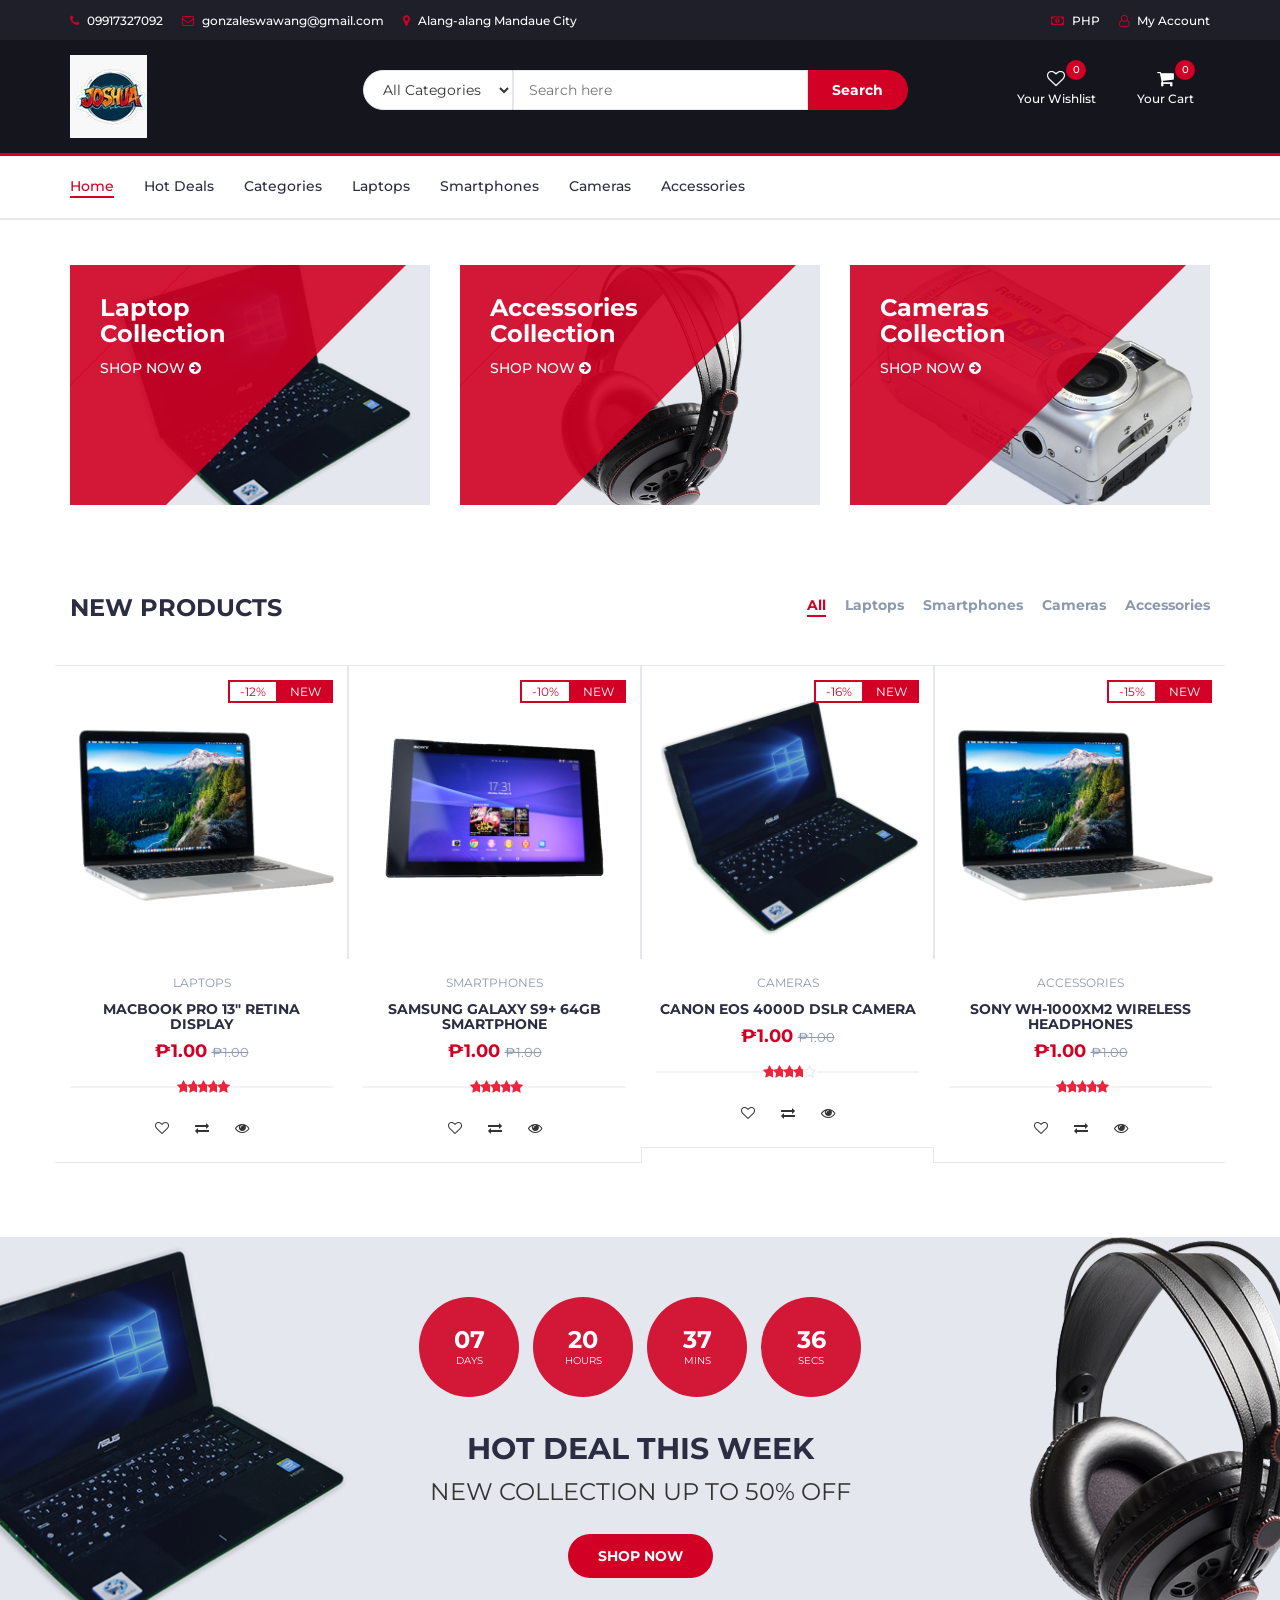
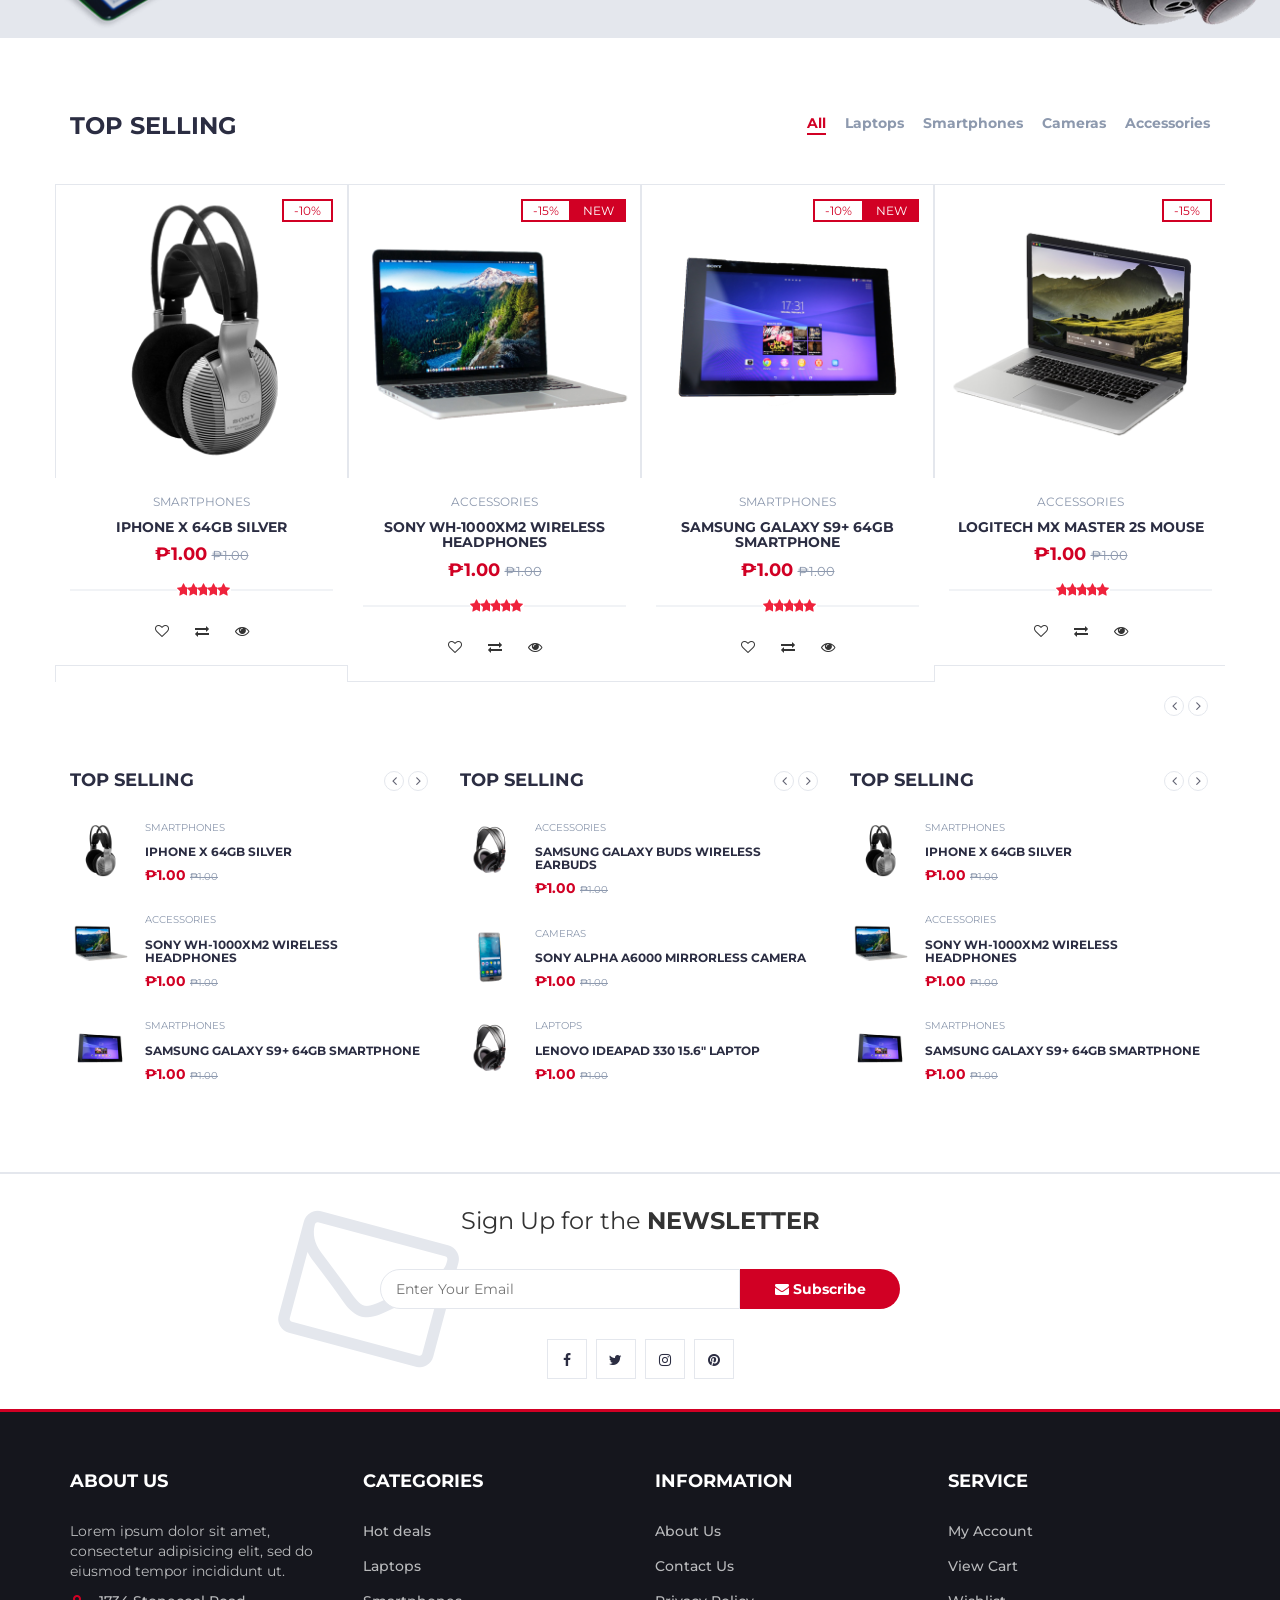
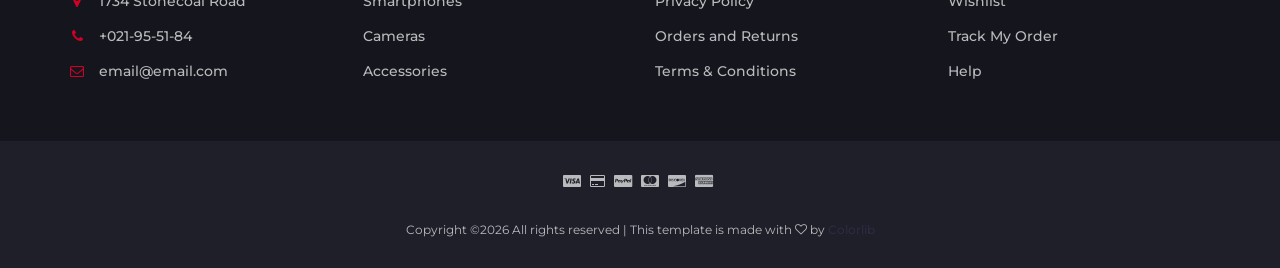
==== index.html @ 760bccdb "Add files via upload" ====
<!DOCTYPE html>
<html lang="en">
	<head>
		<meta charset="utf-8">
		<meta http-equiv="X-UA-Compatible" content="IE=edge">
		<meta name="viewport" content="width=device-width, initial-scale=1">
		 <!-- The above 3 meta tags *must* come first in the head; any other head content must come *after* these tags -->

		<title>Joshua Makaluya</title>

		<!-- Google font -->
		<link href="https://fonts.googleapis.com/css?family=Montserrat:400,500,700" rel="stylesheet">

		<!-- Bootstrap -->
		<link type="text/css" rel="stylesheet" href="css/bootstrap.min.css"/>

		<!-- Slick -->
		<link type="text/css" rel="stylesheet" href="css/slick.css"/>
		<link type="text/css" rel="stylesheet" href="css/slick-theme.css"/>

		<!-- nouislider -->
		<link type="text/css" rel="stylesheet" href="css/nouislider.min.css"/>

		<!-- Font Awesome Icon -->
		<link rel="stylesheet" href="css/font-awesome.min.css">

		<!-- Custom stlylesheet -->
		<link type="text/css" rel="stylesheet" href="css/style.css"/>

    </head>
	<body data-page="index">
		<!-- HEADER -->
		<header>
			<!-- TOP HEADER -->
			<div id="top-header">
				<div class="container">
					<ul class="header-links pull-left">
						<li><a href="tel:+021955184"><i class="fa fa-phone"></i> 09917327092</a></li>
						<li><a href="mailto:email@email.com"><i class="fa fa-envelope-o"></i> gonzaleswawang@gmail.com</a></li>
						<li><a href="blank.html?page=contact"><i class="fa fa-map-marker"></i> Alang-alang Mandaue City</a></li>
					</ul>
					<ul class="header-links pull-right">
						<li><a href="#"><i class="fa fa-money"></i> PHP</a></li>
						<li><a href="blank.html?page=account"><i class="fa fa-user-o"></i> My Account</a></li>
					</ul>
				</div>
			</div>
			<!-- /TOP HEADER -->

			<!-- MAIN HEADER -->
			<div id="header">
				<!-- container -->
				<div class="container">
					<!-- row -->
					<div class="row">
						<!-- LOGO -->
						<div class="col-md-3">
							<div class="header-logo">
								<a href="index.html" class="logo">
									<img src="./img/joshua.jpg" alt="">
								</a>
							</div>
						</div>
						<!-- /LOGO -->

						<!-- SEARCH BAR -->
						<div class="col-md-6">
							<div class="header-search">
								<form>
									<select class="input-select">
										<option value="0">All Categories</option>
										<option value="Laptops">Laptops</option>
										<option value="Smartphones">Smartphones</option>
										<option value="Cameras">Cameras</option>
										<option value="Accessories">Accessories</option>
									</select>
									<input class="input" placeholder="Search here">
									<button class="search-btn">Search</button>
								</form>
							</div>
						</div>
						<!-- /SEARCH BAR -->

						<!-- ACCOUNT -->
						<div class="col-md-3 clearfix">
							<div class="header-ctn">
								<!-- Wishlist -->
								<div>
									<a href="store.html?wishlist=1">
										<i class="fa fa-heart-o"></i>
										<span>Your Wishlist</span>
										<div class="qty" id="wishlist-qty">0</div>
									</a>
								</div>
								<!-- /Wishlist -->

								<!-- Cart -->
								<div class="dropdown">
									<a class="dropdown-toggle" data-toggle="dropdown" aria-expanded="true">
										<i class="fa fa-shopping-cart"></i>
										<span>Your Cart</span>
										<div class="qty" id="cart-qty">0</div>
									</a>
									<div class="cart-dropdown">
										<div class="cart-list" id="cart-dropdown-list"></div>
										<div class="cart-summary">
											<small id="cart-summary-count">0 Item(s) selected</small>
											<h5 id="cart-subtotal">SUBTOTAL: $0.00</h5>
										</div>
										<div class="cart-btns">
											<a href="checkout.html">View Cart</a>
											<a href="checkout.html">Checkout  <i class="fa fa-arrow-circle-right"></i></a>
										</div>
									</div>
								</div>
								<!-- /Cart -->

								<!-- Menu Toogle -->
								<div class="menu-toggle">
									<a href="#">
										<i class="fa fa-bars"></i>
										<span>Menu</span>
									</a>
								</div>
								<!-- /Menu Toogle -->
							</div>
						</div>
						<!-- /ACCOUNT -->
					</div>
					<!-- row -->
				</div>
				<!-- container -->
			</div>
			<!-- /MAIN HEADER -->
		</header>
		<!-- /HEADER -->

		<!-- NAVIGATION -->
		<nav id="navigation">
			<!-- container -->
			<div class="container">
				<!-- responsive-nav -->
				<div id="responsive-nav">
					<!-- NAV -->
					<ul class="main-nav nav navbar-nav">
						<li class="active"><a href="index.html">Home</a></li>
						<li><a href="store.html?filter=hot">Hot Deals</a></li>
						<li><a href="store.html">Categories</a></li>
						<li><a href="store.html?category=Laptops">Laptops</a></li>
						<li><a href="store.html?category=Smartphones">Smartphones</a></li>
						<li><a href="store.html?category=Cameras">Cameras</a></li>
						<li><a href="store.html?category=Accessories">Accessories</a></li>
					</ul>
					<!-- /NAV -->
				</div>
				<!-- /responsive-nav -->
			</div>
			<!-- /container -->
		</nav>
		<!-- /NAVIGATION -->

		<!-- SECTION -->
		<div class="section">
			<!-- container -->
			<div class="container">
				<!-- row -->
				<div class="row">
					<!-- shop -->
					<div class="col-md-4 col-xs-6">
						<div class="shop">
							<div class="shop-img">
								<img src="./img/shop01.png" alt="">
							</div>
							<div class="shop-body">
								<h3>Laptop<br>Collection</h3>
								<a href="store.html?category=Laptops" class="cta-btn">Shop now <i class="fa fa-arrow-circle-right"></i></a>
							</div>
						</div>
					</div>
					<!-- /shop -->

					<!-- shop -->
					<div class="col-md-4 col-xs-6">
						<div class="shop">
							<div class="shop-img">
								<img src="./img/shop03.png" alt="">
							</div>
							<div class="shop-body">
								<h3>Accessories<br>Collection</h3>
								<a href="store.html?category=Accessories" class="cta-btn">Shop now <i class="fa fa-arrow-circle-right"></i></a>
							</div>
						</div>
					</div>
					<!-- /shop -->

					<!-- shop -->
					<div class="col-md-4 col-xs-6">
						<div class="shop">
							<div class="shop-img">
								<img src="./img/shop02.png" alt="">
							</div>
							<div class="shop-body">
								<h3>Cameras<br>Collection</h3>
								<a href="store.html?category=Cameras" class="cta-btn">Shop now <i class="fa fa-arrow-circle-right"></i></a>
							</div>
						</div>
					</div>
					<!-- /shop -->
				</div>
				<!-- /row -->
			</div>
			<!-- /container -->
		</div>
		<!-- /SECTION -->

		<!-- SECTION -->
		<div class="section">
			<!-- container -->
			<div class="container">
				<!-- row -->
				<div class="row">

					<!-- section title -->
					<div class="col-md-12">
						<div class="section-title">
							<h3 class="title">New Products</h3>
							<div class="section-nav">
								<ul class="section-tab-nav tab-nav home-tabs" data-type="new" data-carousel="#new-products-slick" data-nav="#slick-nav-1">
									<li class="active"><a href="#" data-cat="">All</a></li>
									<li><a href="#" data-cat="Laptops">Laptops</a></li>
									<li><a href="#" data-cat="Smartphones">Smartphones</a></li>
									<li><a href="#" data-cat="Cameras">Cameras</a></li>
									<li><a href="#" data-cat="Accessories">Accessories</a></li>
								</ul>
							</div>
						</div>
					</div>
					<!-- /section title -->

					<!-- Products tab & slick -->
					<div class="col-md-12">
						<div class="row">
							<div class="products-tabs">
								<!-- tab -->
								<div id="tab1" class="tab-pane active">
									<div id="new-products-slick"></div>
									<div id="slick-nav-1" class="products-slick-nav"></div>
								</div>
								<!-- /tab -->
							</div>
						</div>
					</div>
					<!-- Products tab & slick -->
				</div>
				<!-- /row -->
			</div>
			<!-- /container -->
		</div>
		<!-- /SECTION -->

		<!-- HOT DEAL SECTION -->
		<div id="hot-deal" class="section">
			<!-- container -->
			<div class="container">
				<!-- row -->
				<div class="row">
					<div class="col-md-12">
						<div class="hot-deal">
							<ul class="hot-deal-countdown" id="hot-deal-countdown">
								<li>
									<div>
										<h3 data-cd="days">00</h3>
										<span>Days</span>
									</div>
								</li>
								<li>
									<div>
										<h3 data-cd="hours">00</h3>
										<span>Hours</span>
									</div>
								</li>
								<li>
									<div>
										<h3 data-cd="mins">00</h3>
										<span>Mins</span>
									</div>
								</li>
								<li>
									<div>
										<h3 data-cd="secs">00</h3>
										<span>Secs</span>
									</div>
								</li>
							</ul>
							<h2 class="text-uppercase">hot deal this week</h2>
							<p>New Collection Up to 50% OFF</p>
							<a class="primary-btn cta-btn" href="store.html?filter=hot">Shop now</a>
						</div>
					</div>
				</div>
				<!-- /row -->
			</div>
			<!-- /container -->
		</div>
		<!-- /HOT DEAL SECTION -->

		<!-- SECTION -->
		<div class="section">
			<!-- container -->
			<div class="container">
				<!-- row -->
				<div class="row">

					<!-- section title -->
					<div class="col-md-12">
						<div class="section-title">
							<h3 class="title">Top selling</h3>
							<div class="section-nav">
								<ul class="section-tab-nav tab-nav home-tabs" data-type="top" data-carousel="#top-selling-slick" data-nav="#slick-nav-2">
									<li class="active"><a href="#" data-cat="">All</a></li>
									<li><a href="#" data-cat="Laptops">Laptops</a></li>
									<li><a href="#" data-cat="Smartphones">Smartphones</a></li>
									<li><a href="#" data-cat="Cameras">Cameras</a></li>
									<li><a href="#" data-cat="Accessories">Accessories</a></li>
								</ul>
							</div>
						</div>
					</div>
					<!-- /section title -->

					<!-- Products tab & slick -->
					<div class="col-md-12">
						<div class="row">
							<div class="products-tabs">
								<!-- tab -->
								<div id="tab2" class="tab-pane fade in active">
									<div id="top-selling-slick"></div>
									<div id="slick-nav-2" class="products-slick-nav"></div>
								</div>
								<!-- /tab -->
							</div>
						</div>
					</div>
					<!-- /Products tab & slick -->
				</div>
				<!-- /row -->
			</div>
			<!-- /container -->
		</div>
		<!-- /SECTION -->

		<!-- SECTION -->
		<div class="section">
			<!-- container -->
			<div class="container">
				<!-- row -->
				<div class="row">
					<div class="col-md-4 col-xs-6">
						<div class="section-title">
							<h4 class="title">Top selling</h4>
							<div class="section-nav">
								<div id="slick-nav-3" class="products-slick-nav"></div>
							</div>
						</div>

						<div class="products-widget-slick" data-nav="#slick-nav-3"></div>
					</div>

					<div class="col-md-4 col-xs-6">
						<div class="section-title">
							<h4 class="title">Top selling</h4>
							<div class="section-nav">
								<div id="slick-nav-4" class="products-slick-nav"></div>
							</div>
						</div>

						<div class="products-widget-slick" data-nav="#slick-nav-4"></div>
					</div>

					<div class="clearfix visible-sm visible-xs"></div>

					<div class="col-md-4 col-xs-6">
						<div class="section-title">
							<h4 class="title">Top selling</h4>
							<div class="section-nav">
								<div id="slick-nav-5" class="products-slick-nav"></div>
							</div>
						</div>

						<div class="products-widget-slick" data-nav="#slick-nav-5"></div>
					</div>

				</div>
				<!-- /row -->
			</div>
			<!-- /container -->
		</div>
		<!-- /SECTION -->

		<!-- NEWSLETTER -->
		<div id="newsletter" class="section">
			<!-- container -->
			<div class="container">
				<!-- row -->
				<div class="row">
					<div class="col-md-12">
						<div class="newsletter">
							<p>Sign Up for the <strong>NEWSLETTER</strong></p>
							<form>
								<input class="input" type="email" placeholder="Enter Your Email">
								<button class="newsletter-btn"><i class="fa fa-envelope"></i> Subscribe</button>
							</form>
							<ul class="newsletter-follow">
								<li>
									<a href="https://facebook.com" target="_blank"><i class="fa fa-facebook"></i></a>
								</li>
								<li>
									<a href="https://twitter.com" target="_blank"><i class="fa fa-twitter"></i></a>
								</li>
								<li>
									<a href="https://instagram.com" target="_blank"><i class="fa fa-instagram"></i></a>
								</li>
								<li>
									<a href="https://pinterest.com" target="_blank"><i class="fa fa-pinterest"></i></a>
								</li>
							</ul>
						</div>
					</div>
				</div>
				<!-- /row -->
			</div>
			<!-- /container -->
		</div>
		<!-- /NEWSLETTER -->

		<!-- FOOTER -->
		<footer id="footer">
			<!-- top footer -->
			<div class="section">
				<!-- container -->
				<div class="container">
					<!-- row -->
					<div class="row">
						<div class="col-md-3 col-xs-6">
							<div class="footer">
								<h3 class="footer-title">About Us</h3>
								<p>Lorem ipsum dolor sit amet, consectetur adipisicing elit, sed do eiusmod tempor incididunt ut.</p>
								<ul class="footer-links">
									<li><a href="blank.html?page=contact"><i class="fa fa-map-marker"></i>1734 Stonecoal Road</a></li>
									<li><a href="tel:+021955184"><i class="fa fa-phone"></i>+021-95-51-84</a></li>
									<li><a href="mailto:email@email.com"><i class="fa fa-envelope-o"></i>email@email.com</a></li>
								</ul>
							</div>
						</div>

						<div class="col-md-3 col-xs-6">
							<div class="footer">
								<h3 class="footer-title">Categories</h3>
								<ul class="footer-links">
									<li><a href="store.html?filter=hot">Hot deals</a></li>
									<li><a href="store.html?category=Laptops">Laptops</a></li>
									<li><a href="store.html?category=Smartphones">Smartphones</a></li>
									<li><a href="store.html?category=Cameras">Cameras</a></li>
									<li><a href="store.html?category=Accessories">Accessories</a></li>
								</ul>
							</div>
						</div>

						<div class="clearfix visible-xs"></div>

						<div class="col-md-3 col-xs-6">
							<div class="footer">
								<h3 class="footer-title">Information</h3>
								<ul class="footer-links">
									<li><a href="blank.html?page=about">About Us</a></li>
									<li><a href="blank.html?page=contact">Contact Us</a></li>
									<li><a href="blank.html?page=privacy">Privacy Policy</a></li>
									<li><a href="blank.html?page=returns">Orders and Returns</a></li>
									<li><a href="blank.html?page=terms">Terms & Conditions</a></li>
								</ul>
							</div>
						</div>

						<div class="col-md-3 col-xs-6">
							<div class="footer">
								<h3 class="footer-title">Service</h3>
								<ul class="footer-links">
									<li><a href="blank.html?page=account">My Account</a></li>
									<li><a href="checkout.html">View Cart</a></li>
									<li><a href="store.html?wishlist=1">Wishlist</a></li>
									<li><a href="checkout.html?track=1">Track My Order</a></li>
									<li><a href="blank.html?page=help">Help</a></li>
								</ul>
							</div>
						</div>
					</div>
					<!-- /row -->
				</div>
				<!-- /container -->
			</div>
			<!-- /top footer -->

			<!-- bottom footer -->
			<div id="bottom-footer" class="section">
				<div class="container">
					<!-- row -->
					<div class="row">
						<div class="col-md-12 text-center">
							<ul class="footer-payments">
								<li><i class="fa fa-cc-visa"></i></li>
								<li><i class="fa fa-credit-card"></i></li>
								<li><i class="fa fa-cc-paypal"></i></li>
								<li><i class="fa fa-cc-mastercard"></i></li>
								<li><i class="fa fa-cc-discover"></i></li>
								<li><i class="fa fa-cc-amex"></i></li>
							</ul>
							<span class="copyright">
								<!-- Link back to Colorlib can't be removed. Template is licensed under CC BY 3.0. -->
								Copyright &copy;<script>document.write(new Date().getFullYear());</script> All rights reserved | This template is made with <i class="fa fa-heart-o" aria-hidden="true"></i> by <a href="https://colorlib.com" target="_blank">Colorlib</a>
							<!-- Link back to Colorlib can't be removed. Template is licensed under CC BY 3.0. -->
							</span>
						</div>
					</div>
						<!-- /row -->
				</div>
				<!-- /container -->
			</div>
			<!-- /bottom footer -->
		</footer>
		<!-- /FOOTER -->

		<!-- jQuery Plugins -->
		<script src="js/jquery.min.js"></script>
		<script src="js/bootstrap.min.js"></script>
		<script src="js/slick.min.js"></script>
		<script src="js/nouislider.min.js"></script>
		<script src="js/jquery.zoom.min.js"></script>
		<script src="js/products.js"></script>
		<script src="js/main.js"></script>
		<script src="js/app.js"></script>

	</body>
</html>
---- css/nouislider.min.css ----
/*! nouislider - 10.0.0 - 2017-05-28 14:52:48 */.noUi-target,.noUi-target *{-webkit-touch-callout:none;-webkit-tap-highlight-color:transparent;-webkit-user-select:none;-ms-touch-action:none;touch-action:none;-ms-user-select:none;-moz-user-select:none;user-select:none;-moz-box-sizing:border-box;box-sizing:border-box}.noUi-target{position:relative;direction:ltr}.noUi-base{width:100%;height:100%;position:relative;z-index:1}.noUi-connect{position:absolute;right:0;top:0;left:0;bottom:0}.noUi-origin{position:absolute;height:0;width:0}.noUi-handle{position:relative;z-index:1}.noUi-state-tap .noUi-connect,.noUi-state-tap .noUi-origin{-webkit-transition:top .3s,right .3s,bottom .3s,left .3s;transition:top .3s,right .3s,bottom .3s,left .3s}.noUi-state-drag *{cursor:inherit!important}.noUi-base,.noUi-handle{-webkit-transform:translate3d(0,0,0);transform:translate3d(0,0,0)}.noUi-horizontal{height:18px}.noUi-horizontal .noUi-handle{width:34px;height:28px;left:-17px;top:-6px}.noUi-vertical{width:18px}.noUi-vertical .noUi-handle{width:28px;height:34px;left:-6px;top:-17px}.noUi-target{background:#FAFAFA;border-radius:4px;border:1px solid #D3D3D3;box-shadow:inset 0 1px 1px #F0F0F0,0 3px 6px -5px #BBB}.noUi-connect{background:#3FB8AF;border-radius:4px;box-shadow:inset 0 0 3px rgba(51,51,51,.45);-webkit-transition:background 450ms;transition:background 450ms}.noUi-draggable{cursor:ew-resize}.noUi-vertical .noUi-draggable{cursor:ns-resize}.noUi-handle{border:1px solid #D9D9D9;border-radius:3px;background:#FFF;cursor:default;box-shadow:inset 0 0 1px #FFF,inset 0 1px 7px #EBEBEB,0 3px 6px -3px #BBB}.noUi-active{box-shadow:inset 0 0 1px #FFF,inset 0 1px 7px #DDD,0 3px 6px -3px #BBB}.noUi-handle:after,.noUi-handle:before{content:"";display:block;position:absolute;height:14px;width:1px;background:#E8E7E6;left:14px;top:6px}.noUi-handle:after{left:17px}.noUi-vertical .noUi-handle:after,.noUi-vertical .noUi-handle:before{width:14px;height:1px;left:6px;top:14px}.noUi-vertical .noUi-handle:after{top:17px}[disabled] .noUi-connect{background:#B8B8B8}[disabled] .noUi-handle,[disabled].noUi-handle,[disabled].noUi-target{cursor:not-allowed}.noUi-pips,.noUi-pips *{-moz-box-sizing:border-box;box-sizing:border-box}.noUi-pips{position:absolute;color:#999}.noUi-value{position:absolute;white-space:nowrap;text-align:center}.noUi-value-sub{color:#ccc;font-size:10px}.noUi-marker{position:absolute;background:#CCC}.noUi-marker-large,.noUi-marker-sub{background:#AAA}.noUi-pips-horizontal{padding:10px 0;height:80px;top:100%;left:0;width:100%}.noUi-value-horizontal{-webkit-transform:translate3d(-50%,50%,0);transform:translate3d(-50%,50%,0)}.noUi-marker-horizontal.noUi-marker{margin-left:-1px;width:2px;height:5px}.noUi-marker-horizontal.noUi-marker-sub{height:10px}.noUi-marker-horizontal.noUi-marker-large{height:15px}.noUi-pips-vertical{padding:0 10px;height:100%;top:0;left:100%}.noUi-value-vertical{-webkit-transform:translate3d(0,50%,0);transform:translate3d(0,50%,0);padding-left:25px}.noUi-marker-vertical.noUi-marker{width:5px;height:2px;margin-top:-1px}.noUi-marker-vertical.noUi-marker-sub{width:10px}.noUi-marker-vertical.noUi-marker-large{width:15px}.noUi-tooltip{display:block;position:absolute;border:1px solid #D9D9D9;border-radius:3px;background:#fff;color:#000;padding:5px;text-align:center;white-space:nowrap}.noUi-horizontal .noUi-tooltip{-webkit-transform:translate(-50%,0);transform:translate(-50%,0);left:50%;bottom:120%}.noUi-vertical .noUi-tooltip{-webkit-transform:translate(0,-50%);transform:translate(0,-50%);top:50%;right:120%}
---- css/style.css ----
/*
Template Name: Electro - HTML Ecommerce Template
Author: yaminncco

Colors:
	Body 		: #333
	Headers 	: #2B2D42
	Primary 	: #D10024
	Dark 		: #15161D ##1E1F29
	Grey 		: #E4E7ED #FBFBFC #8D99AE #B9BABC

Fonts: Montserrat

Table OF Contents
------------------------------------
1 > GENERAL
------ Typography
------ Buttons
------ Inputs
------ Sections
------ Breadcrumb
2 > HEADER
------ Top header
------ Logo
------ Search
------ Cart
3 > NAVIGATION
------ Main nav
------ Responsive Nav
4 > CATEGORY SHOP
5 > HOT DEAL
6 > PRODUCT
------ Product
------ Widget product
------ Product slick
7 > STORE PAGE
------ Aside
------ Store
8 > PRODUCT DETAILS PAGE
------ Product view
------ Product details
------ Product tab
9 > CHECKOUT PAGE
10 > NEWSLETTER
11 > FOOTER
11 > SLICK STYLE
12 > RESPONSIVE
------------------------------------*/

/*=========================================================
	01 -> GENERAL
===========================================================*/

/*----------------------------*\
	Typography
\*----------------------------*/

body {
  font-family: 'Montserrat', sans-serif;
  font-weight: 400;
  color: #333;
}

h1, h2, h3, h4, h5, h6 {
  color: #2B2D42;
  font-weight: 700;
  margin: 0 0 10px;
}

a {
  color: #2B2D42;
  font-weight: 500;
  -webkit-transition: 0.2s color;
  transition: 0.2s color;
}

a:hover, a:focus {
  color: #D10024;
  text-decoration: none;
  outline: none;
}

ul, ol {
  margin: 0;
  padding: 0;
  list-style: none
}

/*----------------------------*\
	Buttons
\*----------------------------*/

.primary-btn {
  display: inline-block;
  padding: 12px 30px;
  background-color: #D10024;
  border: none;
  border-radius: 40px;
  color: #FFF;
  text-transform: uppercase;
  font-weight: 700;
  text-align: center;
  -webkit-transition: 0.2s all;
  transition: 0.2s all;
}

.primary-btn:hover, .primary-btn:focus {
  opacity: 0.9;
  color: #FFF;
}

/*----------------------------*\
	Inputs
\*----------------------------*/

/*-- Text input --*/

.input {
  height: 40px;
  padding: 0px 15px;
  border: 1px solid #E4E7ED;
  background-color: #FFF;
  width: 100%;
}

textarea.input {
  padding: 15px;
  min-height: 90px;
}

/*-- Number input --*/

.input-number {
  position: relative;
}

.input-number input[type="number"]::-webkit-inner-spin-button, .input-number input[type="number"]::-webkit-outer-spin-button {
  -webkit-appearance: none;
  margin: 0;
}

.input-number input[type="number"] {
  -moz-appearance: textfield;
  height: 40px;
  width: 100%;
  border: 1px solid #E4E7ED;
  background-color: #FFF;
  padding: 0px 35px 0px 15px;
}

.input-number .qty-up, .input-number .qty-down {
  position: absolute;
  display: block;
  width: 20px;
  height: 20px;
  border: 1px solid #E4E7ED;
  background-color: #FFF;
  text-align: center;
  font-weight: 700;
  cursor: pointer;
  -webkit-user-select: none;
  -moz-user-select: none;
  -ms-user-select: none;
  user-select: none;
}

.input-number .qty-up {
  right: 0;
  top: 0;
  border-bottom: 0px;
}

.input-number .qty-down {
  right: 0;
  bottom: 0;
}

.input-number .qty-up:hover, .input-number .qty-down:hover {
  background-color: #E4E7ED;
  color: #D10024;
}

/*-- Select input --*/

.input-select {
  padding: 0px 15px;
  background: #FFF;
  border: 1px solid #E4E7ED;
  height: 40px;
}

/*-- checkbox & radio input --*/

.input-radio, .input-checkbox {
  position: relative;
  display: block;
}

.input-radio input[type="radio"]:not(:checked), .input-radio input[type="radio"]:checked, .input-checkbox input[type="checkbox"]:not(:checked), .input-checkbox input[type="checkbox"]:checked {
  position: absolute;
  margin-left: -9999px;
  visibility: hidden;
}

.input-radio label, .input-checkbox label {
  font-weight: 500;
  min-height: 20px;
  padding-left: 20px;
  margin-bottom: 5px;
  cursor: pointer;
}

.input-radio input[type="radio"]+label span, .input-checkbox input[type="checkbox"]+label span {
  position: absolute;
  left: 0px;
  top: 4px;
  width: 14px;
  height: 14px;
  border: 2px solid #E4E7ED;
  background: #FFF;
}

.input-radio input[type="radio"]+label span {
  border-radius: 50%;
}

.input-radio input[type="radio"]+label span:after {
  content: "";
  position: absolute;
  left: 50%;
  top: 50%;
  -webkit-transform: translate(-50%, -50%) scale(0);
  -ms-transform: translate(-50%, -50%) scale(0);
  transform: translate(-50%, -50%) scale(0);
  background-color: #FFF;
  width: 4px;
  height: 4px;
  border-radius: 50%;
  opacity: 0;
  -webkit-transition: all 0.2s;
  transition: all 0.2s;
}

.input-checkbox input[type="checkbox"]+label span:after {
  content: '✔';
  position: absolute;
  top: -2px;
  left: 1px;
  font-size: 10px;
  color: #FFF;
  opacity: 0;
  -webkit-transform: scale(0);
  -ms-transform: scale(0);
  transform: scale(0);
  -webkit-transition: all 0.2s;
  transition: all 0.2s;
}

.input-radio input[type="radio"]:checked+label span, .input-checkbox input[type="checkbox"]:checked+label span {
  background-color: #D10024;
  border-color: #D10024;
}

.input-radio input[type="radio"]:checked+label span:after {
  opacity: 1;
  -webkit-transform: translate(-50%, -50%) scale(1);
  -ms-transform: translate(-50%, -50%) scale(1);
  transform: translate(-50%, -50%) scale(1);
}

.input-checkbox input[type="checkbox"]:checked+label span:after {
  opacity: 1;
  -webkit-transform: scale(1);
  -ms-transform: scale(1);
  transform: scale(1);
}

.input-radio .caption, .input-checkbox .caption {
  margin-top: 5px;
  max-height: 0;
  overflow: hidden;
  -webkit-transition: 0.3s max-height;
  transition: 0.3s max-height;
}

.input-radio input[type="radio"]:checked~.caption, .input-checkbox input[type="checkbox"]:checked~.caption {
  max-height: 800px;
}

/*----------------------------*\
	Section
\*----------------------------*/

.section {
  padding-top: 30px;
  padding-bottom: 30px;
}

.section-title {
  position: relative;
  margin-bottom: 30px;
  margin-top: 15px;
}

.section-title .title {
  display: inline-block;
  text-transform: uppercase;
  margin: 0px;
}

.section-title .section-nav {
  float: right;
}

.section-title .section-nav .section-tab-nav {
  display: inline-block;
}

.section-tab-nav li {
  display: inline-block;
  margin-right: 15px;
}

.section-tab-nav li:last-child {
  margin-right: 0px;
}

.section-tab-nav li a {
  font-weight: 700;
  color: #8D99AE;
}

.section-tab-nav li a:after {
  content: "";
  display: block;
  width: 0%;
  height: 2px;
  background-color: #D10024;
  -webkit-transition: 0.2s all;
  transition: 0.2s all;
}

.section-tab-nav li.active a {
  color: #D10024;
}

.section-tab-nav li a:hover:after, .section-tab-nav li a:focus:after, .section-tab-nav li.active a:after {
  width: 100%;
}

.section-title .section-nav .products-slick-nav {
  top: 0px;
  right: 0px;
}

/*----------------------------*\
	Breadcrumb
\*----------------------------*/

#breadcrumb {
  padding: 30px 0px;
  background: #FBFBFC;
  border-bottom: 1px solid #E4E7ED;
  margin-bottom: 30px;
}

#breadcrumb .breadcrumb-header {
  display: inline-block;
  margin-top: 0px;
  margin-bottom: 0px;
  margin-right: 15px;
  text-transform: uppercase;
}

#breadcrumb .breadcrumb-tree {
  display: inline-block;
}

#breadcrumb .breadcrumb-tree li {
  display: inline-block;
  font-size: 12px;
  font-weight: 500;
  text-transform: uppercase;
}

#breadcrumb .breadcrumb-tree li+li {
  margin-left: 10px;
}

#breadcrumb .breadcrumb-tree li+li:before {
  content: '/';
  display: inline-block;
  color: #8D99AE;
  margin-right: 10px;
}

#breadcrumb .breadcrumb-tree li a {
  color: #8D99AE;
}

#breadcrumb .breadcrumb-tree li a:hover {
  color: #D10024;
}

/*=========================================================
	02 -> HEADER
===========================================================*/

/*----------------------------*\
	Top header
\*----------------------------*/

#top-header {
  padding-top: 10px;
  padding-bottom: 10px;
  background-color: #1E1F29;
}

.header-links li {
  display: inline-block;
  margin-right: 15px;
  font-size: 12px;
}

.header-links li:last-child {
  margin-right: 0px;
}

.header-links li a {
  color: #FFF;
}

.header-links li a:hover {
  color: #D10024;
}

.header-links li i {
  color: #D10024;
  margin-right: 5px;
}

/*----------------------------*\
	Logo
\*----------------------------*/

#header {
  padding-top: 15px;
  padding-bottom: 15px;
  background-color: #15161D;
}

.header-logo {
  float: left;
}

.header-logo .logo img {
  display: block;
}

/*----------------------------*\
	Search
\*----------------------------*/

.header-search {
  padding: 15px 0px;
}

.header-search form {
  position: relative;
}

.header-search form .input-select {
  margin-right: -4px;
  border-radius: 40px 0px 0px 40px;
}

.header-search form .input {
  width: calc(100% - 260px);
  margin-right: -4px;
}

.header-search form .search-btn {
  height: 40px;
  width: 100px;
  background: #D10024;
  color: #FFF;
  font-weight: 700;
  border: none;
  border-radius: 0px 40px 40px 0px;
}

/*----------------------------*\
	Cart
\*----------------------------*/

.header-ctn {
  float: right;
  padding: 15px 0px;
}

.header-ctn>div {
  display: inline-block;
}

.header-ctn>div+div {
  margin-left: 15px;
}

.header-ctn>div>a {
  display: block;
  position: relative;
  width: 90px;
  text-align: center;
  color: #FFF;
}

.header-ctn>div>a>i {
  display: block;
  font-size: 18px;
}

.header-ctn>div>a>span {
  font-size: 12px;
}

.header-ctn>div>a>.qty {
  position: absolute;
  right: 15px;
  top: -10px;
  width: 20px;
  height: 20px;
  line-height: 20px;
  text-align: center;
  border-radius: 50%;
  font-size: 10px;
  color: #FFF;
  background-color: #D10024;
}

.header-ctn .menu-toggle {
  display: none;
}

.cart-dropdown {
  position: absolute;
  width: 300px;
  background: #FFF;
  padding: 15px;
  -webkit-box-shadow: 0px 0px 0px 2px #E4E7ED;
  box-shadow: 0px 0px 0px 2px #E4E7ED;
  z-index: 99;
  right: 0;
  opacity: 0;
  visibility: hidden;
}

.dropdown.open>.cart-dropdown {
  opacity: 1;
  visibility: visible;
}

.cart-dropdown .cart-list {
  max-height: 180px;
  overflow-y: scroll;
  margin-bottom: 15px;
}

.cart-dropdown .cart-list .product-widget {
  padding: 0px;
  -webkit-box-shadow: none;
  box-shadow: none;
}

.cart-dropdown .cart-list .product-widget:last-child {
  margin-bottom: 0px;
}

.cart-dropdown .cart-list .product-widget .product-img {
  left: 0px;
  top: 0px;
}

.cart-dropdown .cart-list .product-widget .product-body .product-price {
  color: #2B2D42;
}

.cart-dropdown .cart-btns {
  margin: 0px -17px -17px;
}

.cart-dropdown .cart-btns>a {
  display: inline-block;
  width: calc(50% - 0px);
  padding: 12px;
  background-color: #D10024;
  color: #FFF;
  text-align: center;
  font-weight: 700;
  -webkit-transition: 0.2s all;
  transition: 0.2s all;
}

.cart-dropdown .cart-btns>a:first-child {
  margin-right: -4px;
  background-color: #1e1f29;
}

.cart-dropdown .cart-btns>a:hover {
  opacity: 0.9;
}

.cart-dropdown .cart-summary {
  border-top: 1px solid #E4E7ED;
  padding-top: 15px;
  padding-bottom: 15px;
}

/*=========================================================
	03 -> Navigation
===========================================================*/

#navigation {
  background: #FFF;
  border-bottom: 2px solid #E4E7ED;
  border-top: 3px solid #D10024;
}

/*----------------------------*\
	Main nav
\*----------------------------*/

.main-nav>li+li {
  margin-left: 30px
}

.main-nav>li>a {
  padding: 20px 0px;
}

.main-nav>li>a:hover, .main-nav>li>a:focus, .main-nav>li.active>a {
  color: #D10024;
  background-color: transparent;
}

.main-nav>li>a:after {
  content: "";
  display: block;
  width: 0%;
  height: 2px;
  background-color: #D10024;
  -webkit-transition: 0.2s all;
  transition: 0.2s all;
}

.main-nav>li>a:hover:after, .main-nav>li>a:focus:after, .main-nav>li.active>a:after {
  width: 100%;
}

.header-ctn li.nav-toggle {
  display: none;
}

/*----------------------------*\
	responsive nav
\*----------------------------*/

@media only screen and (max-width: 991px) {
  .header-ctn .menu-toggle {
    display: inline-block;
  }
  #responsive-nav {
    position: fixed;
    left: 0;
    top: 0;
    background: #15161D;
    height: 100vh;
    max-width: 250px;
    width: 0%;
    overflow: hidden;
    z-index: 22;
    padding-top: 60px;
    -webkit-transform: translateX(-100%);
    -ms-transform: translateX(-100%);
    transform: translateX(-100%);
    -webkit-transition: 0.2s all;
    transition: 0.2s all;
  }
  #responsive-nav.active {
    -webkit-transform: translateX(0%);
    -ms-transform: translateX(0%);
    transform: translateX(0%);
    width: 100%;
  }
  .main-nav {
    margin: 0px;
    float: none;
  }
  .main-nav>li {
    display: block;
    float: none;
  }
  .main-nav>li+li {
    margin-left: 0px;
  }
  .main-nav>li>a {
    padding: 15px;
    color: #FFF;
  }
}

/*=========================================================
	04 -> CATEGORY SHOP
===========================================================*/

.shop {
  position: relative;
  overflow: hidden;
  margin: 15px 0px;
}

.shop:before {
  content: "";
  position: absolute;
  top: 0;
  bottom: 0;
  left: 0px;
  width: 60%;
  background: #D10024;
  opacity: 0.9;
  -webkit-transform: skewX(-45deg);
  -ms-transform: skewX(-45deg);
  transform: skewX(-45deg);
}

.shop:after {
  content: "";
  position: absolute;
  top: 0;
  bottom: 0;
  left: 1px;
  width: 100%;
  background: #D10024;
  opacity: 0.9;
  -webkit-transform: skewX(-45deg) translateX(-100%);
  -ms-transform: skewX(-45deg) translateX(-100%);
  transform: skewX(-45deg) translateX(-100%);
}

.shop .shop-img {
  position: relative;
  background-color: #E4E7ED;
  z-index: -1;
}

.shop .shop-img>img {
  width: 100%;
  -webkit-transition: 0.2s all;
  transition: 0.2s all;
}

.shop:hover .shop-img>img {
  -webkit-transform: scale(1.1);
  -ms-transform: scale(1.1);
  transform: scale(1.1);
}

.shop .shop-body {
  position: absolute;
  top: 0;
  width: 75%;
  padding: 30px;
  z-index: 10;
}

.shop .shop-body h3 {
  color: #FFF;
}

.shop .shop-body .cta-btn {
  color: #FFF;
  text-transform: uppercase;
}

/*=========================================================
	05 -> HOT DEAL
===========================================================*/

#hot-deal.section {
  padding: 60px 0px;
  margin: 30px 0px;
  background-color: #E4E7ED;
  background-image: url('../img/hotdeal.png');
  background-position: center;
  background-repeat: no-repeat;
}

.hot-deal {
  text-align: center;
}

.hot-deal .hot-deal-countdown {
  margin-bottom: 30px;
}

.hot-deal .hot-deal-countdown>li {
  position: relative;
  display: inline-block;
  width: 100px;
  height: 100px;
  background: #D10024e6;
  text-align: center;
  border-radius: 50%;
  margin: 0px 5px;
}

.hot-deal .hot-deal-countdown>li>div {
  position: absolute;
  left: 0;
  right: 0;
  top: 50%;
  -webkit-transform: translateY(-50%);
  -ms-transform: translateY(-50%);
  transform: translateY(-50%);
}

.hot-deal .hot-deal-countdown>li>div h3 {
  color: #FFF;
  margin-bottom: 0px;
}

.hot-deal .hot-deal-countdown>li>div span {
  display: block;
  font-size: 10px;
  text-transform: uppercase;
  color: #FFF;
}

.hot-deal p {
  text-transform: uppercase;
  font-size: 24px;
}

.hot-deal .cta-btn {
  margin-top: 15px;
}

/*=========================================================
	06 -> PRODUCT
===========================================================*/

/*----------------------------*\
	product
\*----------------------------*/

.product {
  position: relative;
  margin: 15px 0px;
  -webkit-box-shadow: 0px 0px 0px 0px #E4E7ED, 0px 0px 0px 1px #E4E7ED;
  box-shadow: 0px 0px 0px 0px #E4E7ED, 0px 0px 0px 1px #E4E7ED;
  -webkit-transition: 0.2s all;
  transition: 0.2s all;
}

.product:hover {
  -webkit-box-shadow: 0px 0px 6px 0px #E4E7ED, 0px 0px 0px 2px #D10024;
  box-shadow: 0px 0px 6px 0px #E4E7ED, 0px 0px 0px 2px #D10024;
}

.product .product-img {
  position: relative;
}

.product .product-img>img {
  width: 100%;
}

.product .product-img .product-label {
  position: absolute;
  top: 15px;
  right: 15px;
}

.product .product-img .product-label>span {
  border: 2px solid;
  padding: 2px 10px;
  font-size: 12px;
}

.product .product-img .product-label>span.sale {
  background-color: #FFF;
  border-color: #D10024;
  color: #D10024;
}

.product .product-img .product-label>span.new {
  background-color: #D10024;
  border-color: #D10024;
  color: #FFF;
}

.product .product-body {
  position: relative;
  padding: 15px;
  background-color: #FFF;
  text-align: center;
  z-index: 20;
}

.product .product-body .product-category {
  text-transform: uppercase;
  font-size: 12px;
  color: #8D99AE;
}

.product .product-body .product-name {
  text-transform: uppercase;
  font-size: 14px;
}

.product .product-body .product-name>a {
  font-weight: 700;
}

.product .product-body .product-name>a:hover, .product .product-body .product-name>a:focus {
  color: #D10024;
}

.product .product-body .product-price {
  color: #D10024;
  font-size: 18px;
}

.product .product-body .product-price .product-old-price {
  font-size: 70%;
  font-weight: 400;
  color: #8D99AE;
}

.product .product-body .product-rating {
  position: relative;
  margin: 15px 0px 10px;
  height: 20px;
}

.product .product-body .product-rating>i {
  position: relative;
  width: 14px;
  margin-right: -4px;
  background: #FFF;
  color: #E4E7ED;
  z-index: 10;
}

.product .product-body .product-rating>i.fa-star {
  color: #ef233c;
}

.product .product-body .product-rating:after {
  content: "";
  position: absolute;
  top: 50%;
  left: 0;
  right: 0;
  -webkit-transform: translateY(-50%);
  -ms-transform: translateY(-50%);
  transform: translateY(-50%);
  height: 1px;
  background-color: #E4E7ED;
}

.product .product-body .product-btns>button {
  position: relative;
  width: 40px;
  height: 40px;
  line-height: 40px;
  background: transparent;
  border: none;
  -webkit-transition: 0.2s all;
  transition: 0.2s all;
}

.product .product-body .product-btns>button:hover {
  background-color: #E4E7ED;
  color: #D10024;
  border-radius: 50%;
}

.product .product-body .product-btns>button .tooltipp {
  position: absolute;
  bottom: 100%;
  left: 50%;
  -webkit-transform: translate(-50%, -15px);
  -ms-transform: translate(-50%, -15px);
  transform: translate(-50%, -15px);
  width: 150px;
  padding: 10px;
  font-size: 12px;
  line-height: 10px;
  background: #1e1f29;
  color: #FFF;
  text-transform: uppercase;
  z-index: 10;
  opacity: 0;
  visibility: hidden;
  -webkit-transition: 0.2s all;
  transition: 0.2s all;
}

.product .product-body .product-btns>button:hover .tooltipp {
  opacity: 1;
  visibility: visible;
  -webkit-transform: translate(-50%, -5px);
  -ms-transform: translate(-50%, -5px);
  transform: translate(-50%, -5px);
}

.product .add-to-cart {
  position: absolute;
  left: 1px;
  right: 1px;
  bottom: 1px;
  padding: 15px;
  background: #1e1f29;
  text-align: center;
  -webkit-transform: translateY(0%);
  -ms-transform: translateY(0%);
  transform: translateY(0%);
  -webkit-transition: 0.2s all;
  transition: 0.2s all;
  z-index: 2;
}

.product:hover .add-to-cart {
  -webkit-transform: translateY(100%);
  -ms-transform: translateY(100%);
  transform: translateY(100%);
}

.product .add-to-cart .add-to-cart-btn {
  position: relative;
  border: 2px solid transparent;
  height: 40px;
  padding: 0 30px;
  background-color: #ef233c;
  color: #FFF;
  text-transform: uppercase;
  font-weight: 700;
  border-radius: 40px;
  -webkit-transition: 0.2s all;
  transition: 0.2s all;
}

.product .add-to-cart .add-to-cart-btn>i {
  position: absolute;
  left: 0;
  top: 0;
  width: 40px;
  height: 40px;
  line-height: 38px;
  color: #D10024;
  opacity: 0;
  visibility: hidden;
}

.product .add-to-cart .add-to-cart-btn:hover {
  background-color: #FFF;
  color: #D10024;
  border-color: #D10024;
  padding: 0px 30px 0px 50px;
}

.product .add-to-cart .add-to-cart-btn:hover>i {
  opacity: 1;
  visibility: visible;
}

/*----------------------------*\
	Widget product
\*----------------------------*/

.product-widget {
  position: relative;
}

.product-widget+.product-widget {
  margin: 30px 0px;
}

.product-widget .product-img {
  position: absolute;
  left: 0px;
  top: 0px;
  width: 60px;
}

.product-widget .product-img>img {
  width: 100%;
}

.product-widget .product-body {
  padding-left: 75px;
  min-height: 60px;
}

.product-widget .product-body .product-category {
  text-transform: uppercase;
  font-size: 10px;
  color: #8D99AE;
}

.product-widget .product-body .product-name {
  text-transform: uppercase;
  font-size: 12px;
}

.product-widget .product-body .product-name>a {
  font-weight: 700;
}

.product-widget .product-body .product-name>a:hover, .product-widget .product-body .product-name>a:focus {
  color: #D10024;
}

.product-widget .product-body .product-price {
  font-size: 14px;
  color: #D10024;
}

.product-widget .product-body .product-price .product-old-price {
  font-size: 70%;
  font-weight: 400;
  color: #8D99AE;
}

.product-widget .product-body .product-price .qty {
  font-weight: 400;
  margin-right: 10px;
}

.product-widget .delete {
  position: absolute;
  top: 0;
  left: 0;
  height: 14px;
  width: 14px;
  text-align: center;
  font-size: 10px;
  padding: 0;
  background: #1e1f29;
  border: none;
  color: #FFF;
}

/*----------------------------*\
	Products slick
\*----------------------------*/

.products-slick .slick-list {
  padding-bottom: 60px;
  margin-bottom: -60px;
  z-index: 2;
}

.products-slick .product.slick-slide {
  margin: 15px;
}

.products-tabs>.tab-pane {
  display: block;
  height: 0;
  opacity: 0;
  visibility: hidden;
  overflow-y: hidden;
  padding-bottom: 60px;
  margin-bottom: -60px;
}

.products-tabs>.tab-pane.active {
  opacity: 1;
  visibility: visible;
  height: auto;
}

.products-slick-nav {
  position: absolute;
  right: 15px;
  z-index: 10;
}

.products-slick-nav .slick-prev, .products-slick-nav .slick-next {
  position: static;
  -webkit-transform: none;
  -ms-transform: none;
  transform: none;
  width: 20px;
  height: 20px;
  display: inline-block !important;
  margin: 0px 2px;
}

.products-slick-nav .slick-prev:before, .products-slick-nav .slick-next:before {
  font-size: 14px;
}

/*=========================================================
	07 -> PRODUCTS PAGE
===========================================================*/

/*----------------------------*\
	Aside
\*----------------------------*/

.aside+.aside {
  margin-top: 30px;
}

.aside>.aside-title {
  text-transform: uppercase;
  font-size: 18px;
  margin: 15px 0px 30px;
}

/*-- checkbox Filter --*/

.checkbox-filter>div+div {
  margin-top: 10px;
}

.checkbox-filter .input-radio label, .checkbox-filter .input-checkbox label {
  font-size: 12px;
}

.checkbox-filter .input-radio label small, .checkbox-filter .input-checkbox label small {
  color: #8D99AE;
}

/*-- Price Filter --*/

#price-slider {
  margin-bottom: 15px;
}

.noUi-target {
  background-color: #FFF;
  -webkit-box-shadow: none;
  box-shadow: none;
  border: 1px solid #E4E7ED;
  border-radius: 0px;
}

.noUi-connect {
  background-color: #D10024;
}

.noUi-horizontal {
  height: 6px;
}

.noUi-horizontal .noUi-handle {
  width: 12px;
  height: 12px;
  left: -6px;
  top: -4px;
  border: none;
  background: #D10024;
  -webkit-box-shadow: none;
  box-shadow: none;
  border-radius: 50%;
}

.noUi-handle:before, .noUi-handle:after {
  display: none;
}

.price-filter .input-number {
  display: inline-block;
  width: calc(50% - 7px);
}

/*----------------------------*\
	Store
\*----------------------------*/

.store-filter {
  margin-bottom: 15px;
  margin-top: 15px;
}

/*-- Store Sort --*/

.store-sort {
  display: inline-block;
}

.store-sort label {
  font-weight: 500;
  font-size: 12px;
  text-transform: uppercase;
  margin-right: 15px;
}

/*-- Store Grid --*/

.store-grid {
  float: right;
}

.store-grid li {
  display: inline-block;
  width: 40px;
  height: 40px;
  line-height: 40px;
  background-color: #FFF;
  border: 1px solid #E4E7ED;
  text-align: center;
  -webkit-transition: 0.2s all;
  transition: 0.2s all;
}

.store-grid li+li {
  margin-left: 5px;
}

.store-grid li:hover {
  background-color: #E4E7ED;
  color: #D10024;
}

.store-grid li.active {
  background-color: #D10024;
  border-color: #D10024;
  color: #FFF;
  cursor: default;
}

.store-grid li a {
  display: block;
}

/*-- Store Pagination --*/

.store-pagination {
  float: right;
}

.store-pagination li {
  display: inline-block;
  width: 40px;
  height: 40px;
  line-height: 40px;
  text-align: center;
  background-color: #FFF;
  border: 1px solid #E4E7ED;
  -webkit-transition: 0.2s all;
  transition: 0.2s all;
}

.store-pagination li+li {
  margin-left: 5px;
}

.store-pagination li:hover {
  background-color: #E4E7ED;
  color: #D10024;
}

.store-pagination li.active {
  background-color: #D10024;
  border-color: #D10024;
  color: #FFF;
  font-weight: 500;
  cursor: default;
}

.store-pagination li a {
  display: block;
}

.store-qty {
  margin-right: 30px;
  font-weight: 500;
  text-transform: uppercase;
  font-size: 12px;
}

/*=========================================================
	08 -> PRODUCT DETAILS PAGE
===========================================================*/

/*----------------------------*\
	Product view
\*----------------------------*/

#product-main-img .slick-prev {
  -webkit-transform: translateX(-15px);
  -ms-transform: translateX(-15px);
  transform: translateX(-15px);
  left: 15px;
}

#product-main-img .slick-next {
  -webkit-transform: translateX(15px);
  -ms-transform: translateX(15px);
  transform: translateX(15px);
  right: 15px;
}

#product-main-img .slick-prev, #product-main-img .slick-next {
  opacity: 0;
  visibility: hidden;
  -webkit-transition: 0.2s all;
  transition: 0.2s all;
}

#product-main-img:hover .slick-prev, #product-main-img:hover .slick-next {
  -webkit-transform: translateX(0%);
  -ms-transform: translateX(0%);
  transform: translateX(0%);
  opacity: 1;
  visibility: visible;
}

#product-main-img .zoomImg {
  background-color: #FFF;
}

#product-imgs .product-preview {
  margin: 0px 5px;
  border: 1px solid #E4E7ED;
}

#product-imgs .product-preview.slick-current {
  border-color: #D10024;
}

#product-imgs .slick-prev {
  top: -20px;
  left: 50%;
  -webkit-transform: translateX(-50%);
  -ms-transform: translateX(-50%);
  transform: translateX(-50%);
}

#product-imgs .slick-next {
  top: calc(100% - 20px);
  left: 50%;
  -webkit-transform: translateX(-50%);
  -ms-transform: translateX(-50%);
  transform: translateX(-50%);
}

#product-imgs .slick-prev:before {
  content: "\f106";
}

#product-imgs .slick-next:before {
  content: "\f107";
}

.product-preview img {
  width: 100%;
}

/*----------------------------*\
	Product details
\*----------------------------*/

.product-details .product-name {
  text-transform: uppercase;
  font-size: 18px;
}

.product-details .product-rating {
  display: inline-block;
  margin-right: 15px;
}

.product-details .product-rating>i {
  color: #E4E7ED;
}

.product-details .product-rating>i.fa-star {
  color: #D10024;
}

.product-details .review-link {
  font-size: 12px;
}

.product-details .product-price {
  display: inline-block;
  font-size: 24px;
  margin-top: 10px;
  margin-bottom: 15px;
  color: #D10024;
}

.product-details .product-price .product-old-price {
  font-size: 70%;
  font-weight: 400;
  color: #8D99AE;
}

.product-details .product-available {
  font-size: 12px;
  text-transform: uppercase;
  font-weight: 700;
  margin-left: 30px;
  color: #D10024;
}

.product-details .product-options {
  margin-top: 30px;
  margin-bottom: 30px;
}

.product-details .product-options label {
  font-weight: 500;
  font-size: 12px;
  text-transform: uppercase;
  margin-right: 15px;
  margin-bottom: 0px;
}

.product-details .product-options .input-select {
  width: 90px;
}

.product-details .add-to-cart {
  margin-bottom: 30px;
}

.product-details .add-to-cart .add-to-cart-btn {
  position: relative;
  border: 2px solid transparent;
  height: 40px;
  padding: 0 30px;
  background-color: #ef233c;
  color: #FFF;
  text-transform: uppercase;
  font-weight: 700;
  border-radius: 40px;
  -webkit-transition: 0.2s all;
  transition: 0.2s all;
}

.product-details .add-to-cart .add-to-cart-btn>i {
  position: absolute;
  left: 0;
  top: 0;
  width: 40px;
  height: 40px;
  line-height: 38px;
  color: #D10024;
  opacity: 0;
  visibility: hidden;
}

.product-details .add-to-cart .add-to-cart-btn:hover {
  background-color: #FFF;
  color: #D10024;
  border-color: #D10024;
  padding: 0px 30px 0px 50px;
}

.product-details .add-to-cart .add-to-cart-btn:hover>i {
  opacity: 1;
  visibility: visible;
}

.product-details .add-to-cart .qty-label {
  display: inline-block;
  font-weight: 500;
  font-size: 12px;
  text-transform: uppercase;
  margin-right: 15px;
  margin-bottom: 0px;
}

.product-details .add-to-cart .qty-label .input-number {
  width: 90px;
  display: inline-block;
}

.product-details .product-btns li {
  display: inline-block;
  text-transform: uppercase;
  font-size: 12px;
}

.product-details .product-btns li+li {
  margin-left: 15px;
}

.product-details .product-links {
  margin-top: 15px;
}

.product-details .product-links li {
  display: inline-block;
  text-transform: uppercase;
  font-size: 12px;
}

.product-details .product-links li+li {
  margin-left: 10px;
}

/*----------------------------*\
	 Product tab
\*----------------------------*/

#product-tab {
  margin-top: 60px;
}

#product-tab .tab-nav {
  position: relative;
  text-align: center;
  padding: 15px 0px;
  margin-bottom: 30px;
}

#product-tab .tab-nav:after {
  content: "";
  position: absolute;
  left: 0;
  right: 0;
  top: 50%;
  height: 1px;
  background-color: #E4E7ED;
  z-index: -1;
}

#product-tab .tab-nav li {
  display: inline-block;
  background: #FFF;
  padding: 0px 15px;
}

#product-tab .tab-nav li+li {
  margin-left: 15px;
}

#product-tab .tab-nav li a {
  display: block;
  font-weight: 700;
  color: #8D99AE;
}

#product-tab .tab-nav li.active a {
  color: #D10024;
}

#product-tab .tab-nav li a:after {
  content: "";
  display: block;
  width: 0%;
  height: 2px;
  background-color: #D10024;
  -webkit-transition: 0.2s all;
  transition: 0.2s all;
}

#product-tab .tab-nav li a:hover:after, #product-tab .tab-nav li a:focus:after, #product-tab .tab-nav li.active a:after {
  width: 100%;
}

/*-- Rating --*/

.rating-avg {
  font-size: 24px;
  font-weight: 700;
  margin-bottom: 15px;
}

.rating-avg .rating-stars {
  margin-left: 10px;
}

.rating-avg .rating-stars, .rating .rating-stars {
  display: inline-block;
}

.rating-avg .rating-stars>i, .rating .rating-stars>i {
  color: #E4E7ED;
}

.rating-avg .rating-stars>i.fa-star, .rating .rating-stars>i.fa-star {
  color: #D10024;
}

.rating li {
  margin: 5px 0px;
}

.rating .rating-progress {
  position: relative;
  display: inline-block;
  height: 9px;
  background-color: #E4E7ED;
  width: 120px;
  margin: 0px 10px;
  border-radius: 5px;
}

.rating .rating-progress>div {
  background-color: #D10024;
  position: absolute;
  left: 0;
  top: 0;
  bottom: 0;
  border-radius: 5px;
}

.rating .sum {
  display: inline-block;
  font-size: 12px;
  color: #8D99AE;
}

/*-- Reviews --*/

.reviews li {
  position: relative;
  padding-left: 145px;
  margin-bottom: 30px;
}

.reviews .review-heading {
  position: absolute;
  width: 130px;
  left: 0;
  top: 0;
  height: 70px;
}

.reviews .review-body {
  min-height: 70px;
}

.reviews .review-heading .name {
  margin-bottom: 5px;
  margin-top: 0px;
}

.reviews .review-heading .date {
  color: #8D99AE;
  font-size: 10px;
  margin: 0;
}

.reviews .review-heading .review-rating {
  margin-top: 5px;
}

.reviews .review-heading .review-rating>i {
  color: #E4E7ED;
}

.reviews .review-heading .review-rating>i.fa-star {
  color: #D10024;
}

.reviews-pagination {
  text-align: center;
}

.reviews-pagination li {
  display: inline-block;
  width: 35px;
  height: 35px;
  line-height: 35px;
  text-align: center;
  background-color: #FFF;
  border: 1px solid #E4E7ED;
  -webkit-transition: 0.2s all;
  transition: 0.2s all;
}

.reviews-pagination li:hover {
  background-color: #E4E7ED;
  color: #D10024;
}

.reviews-pagination li.active {
  background-color: #D10024;
  border-color: #D10024;
  color: #FFF;
  cursor: default;
}

.reviews-pagination li a {
  display: block;
}

/*-- Review Form --*/

.review-form .input {
  margin-bottom: 15px;
}

.review-form .input-rating {
  margin-bottom: 15px;
}

.review-form .input-rating .stars {
  display: inline-block;
  vertical-align: top;
}

.review-form .input-rating .stars input[type="radio"] {
  display: none;
}

.review-form .input-rating .stars>label {
  float: right;
  cursor: pointer;
  padding: 0px 3px;
  margin: 0px;
}

.review-form .input-rating .stars>label:before {
  content: "\f006";
  font-family: FontAwesome;
  color: #E4E7ED;
  -webkit-transition: 0.2s all;
  transition: 0.2s all;
}

.review-form .input-rating .stars>label:hover:before, .review-form .input-rating .stars>label:hover~label:before {
  color: #D10024;
}

.review-form .input-rating .stars>input:checked label:before, .review-form .input-rating .stars>input:checked~label:before {
  content: "\f005";
  color: #D10024;
}

/*=========================================================
	09 -> CHECKOUT PAGE
===========================================================*/

.billing-details {
  margin-bottom: 30px;
}

.shiping-details {
  margin-bottom: 30px;
}

.order-details {
  position: relative;
  padding: 0px 30px 30px;
  border-right: 1px solid #E4E7ED;
  border-left: 1px solid #E4E7ED;
  border-bottom: 1px solid #E4E7ED;
}

.order-details:before {
  content: "";
  position: absolute;
  left: -1px;
  right: -1px;
  top: -15px;
  height: 30px;
  border-top: 1px solid #E4E7ED;
  border-left: 1px solid #E4E7ED;
  border-right: 1px solid #E4E7ED;
}

.order-summary {
  margin: 15px 0px;
}

.order-summary .order-col {
  display: table;
  width: 100%;
}

.order-summary .order-col:after {
  content: "";
  display: block;
  clear: both;
}

.order-summary .order-col>div {
  display: table-cell;
  padding: 10px 0px;
}

.order-summary .order-col>div:first-child {
  width: calc(100% - 150px);
}

.order-summary .order-col>div:last-child {
  width: 150px;
  text-align: right;
}

.order-summary .order-col .order-total {
  font-size: 24px;
  color: #D10024;
}

.order-details .payment-method {
  margin: 30px 0px;
}

.order-details .order-submit {
  display: block;
  margin-top: 30px;
}

/*=========================================================
	10 -> NEWSLETTER
===========================================================*/

#newsletter.section {
  border-top: 2px solid #E4E7ED;
  border-bottom: 3px solid #D10024;
  margin-top: 30px;
}

.newsletter {
  text-align: center;
}

.newsletter p {
  font-size: 24px;
}

.newsletter form {
  position: relative;
  max-width: 520px;
  margin: 30px auto;
}

.newsletter form:after {
  content: "\f003";
  font-family: FontAwesome;
  position: absolute;
  font-size: 160px;
  color: #E4E7ED;
  top: 15px;
  -webkit-transform: translateY(-50%) rotate(15deg);
  -ms-transform: translateY(-50%) rotate(15deg);
  transform: translateY(-50%) rotate(15deg);
  z-index: -1;
  left: -90px;
}

.newsletter form .input {
  width: calc(100% - 160px);
  margin-right: -4px;
  border-radius: 40px 0px 0px 40px;
}

.newsletter form .newsletter-btn {
  width: 160px;
  height: 40px;
  font-weight: 700;
  background: #D10024;
  color: #FFF;
  border: none;
  border-radius: 0px 40px 40px 0px;
}

.newsletter .newsletter-follow {
  text-align: center;
}

.newsletter .newsletter-follow li {
  display: inline-block;
  margin-right: 5px;
}

.newsletter .newsletter-follow li:last-child {
  margin-right: 0px;
}

.newsletter .newsletter-follow li a {
  position: relative;
  display: block;
  width: 40px;
  height: 40px;
  text-align: center;
  line-height: 40px;
  border: 1px solid #E4E7ED;
  background-color: #FFF;
  -webkit-transition: 0.2s all;
  transition: 0.2s all;
}

.newsletter .newsletter-follow li a:hover, .newsletter .newsletter-follow li a:focus {
  background-color: #E4E7ED;
  color: #D10024;
}

/*=========================================================
	11 -> FOOTER
===========================================================*/

#footer {
  background: #15161D;
  color: #B9BABC;
}

#bottom-footer {
  background: #1E1F29;
}

.footer {
  margin: 30px 0px;
}

.footer .footer-title {
  color: #FFF;
  text-transform: uppercase;
  font-size: 18px;
  margin: 0px 0px 30px;
}

.footer-links li+li {
  margin-top: 15px;
}

.footer-links li a {
  color: #B9BABC;
}

.footer-links li i {
  margin-right: 15px;
  color: #D10024;
  width: 14px;
  text-align: center;
}

.footer-links li a:hover {
  color: #D10024;
}

.copyright {
  margin-top: 30px;
  display: block;
  font-size: 12px;
}

.footer-payments li {
  display: inline-block;
  margin-right: 5px;
}

.footer-payments li a {
  color: #15161D;
  font-size: 36px;
  display: block;
}

/*=========================================================
	12 -> SLICK STYLE
===========================================================*/

/*----------------------------*\
	Arrows
\*----------------------------*/

.slick-prev, .slick-next {
  width: 40px;
  height: 40px;
  border: 1px solid #E4E7ED;
  background-color: #FFF;
  border-radius: 50%;
  z-index: 22;
  -webkit-transition: 0.2s all;
  transition: 0.2s all;
}

.slick-prev:hover, .slick-prev:focus, .slick-next:hover, .slick-next:focus {
  background-color: #D10024;
  border-color: #D10024;
}

.slick-prev:before, .slick-next:before {
  font-family: FontAwesome;
  color: #2B2D42;
}

.slick-prev:before {
  content: "\f104";
}

.slick-next:before {
  content: "\f105";
}

.slick-prev:hover:before, .slick-prev:focus:before, .slick-next:hover:before, .slick-next:focus:before {
  color: #FFF;
}

.slick-prev {
  left: -20px;
}

.slick-next {
  right: -20px;
}

/*----------------------------*\
	Dots
\*----------------------------*/

.slick-dots li, .slick-dots li button, .slick-dots li button:before {
  width: 10px;
  height: 10px;
}

.slick-dots li button:before {
  content: "";
  opacity: 1;
  background: #E4E7ED;
  border-radius: 50%;
}

.slick-dots li.slick-active button:before {
  background-color: #D10024;
}

.custom-dots .slick-dots {
  position: static;
  margin: 15px 0px;
}

/*=========================================================
	13 -> RESPONSIVE
===========================================================*/

@media only screen and (max-width: 1201px) {}

@media only screen and (max-width: 991px) {
  #top-header .header-links.pull-left {
    float: none !important;
  }
  #top-header .header-links.pull-right {
    float: none !important;
    margin-top: 5px;
  }
  .header-logo {
    float: none;
    text-align: center;
  }
  .header-logo .logo {
    display: inline-block;
  }
  #product-imgs {
    margin-bottom: 60px;
    margin-top: 15px;
  }
  #rating {
    text-align: center;
  }
  #reviews {
    margin-top: 30px;
    margin-bottom: 30px;
  }
}

@media only screen and (max-width: 767px) {
  .section-title .section-nav {
    float: none;
    margin-top: 10px;
  }
  .section-tab-nav li {
    margin-top: 10px;
  }
}

@media only screen and (max-width: 480px) {
  [class*='col-xs'] {
    width: 100%;
  }
  .store-grid {
    float: none;
    margin-top: 10px;
  }
  .store-pagination {
    float: none;
    margin-top: 10px;
  }
}

/*=========================================================
	14 -> ELECTRO CUSTOM ADDITIONS
===========================================================*/

/*-- Toast notification --*/
.electro-toast {
  position: fixed;
  bottom: 30px;
  left: 50%;
  -webkit-transform: translateX(-50%) translateY(100px);
  -ms-transform: translateX(-50%) translateY(100px);
  transform: translateX(-50%) translateY(100px);
  background-color: #1e1f29;
  color: #FFF;
  padding: 14px 28px;
  border-radius: 40px;
  font-weight: 500;
  font-size: 14px;
  z-index: 9999;
  opacity: 0;
  visibility: hidden;
  -webkit-transition: 0.3s all;
  transition: 0.3s all;
  -webkit-box-shadow: 0px 4px 15px rgba(0,0,0,0.3);
  box-shadow: 0px 4px 15px rgba(0,0,0,0.3);
  border-left: 4px solid #D10024;
  max-width: 90%;
  text-align: center;
}

.electro-toast.show {
  opacity: 1;
  visibility: visible;
  -webkit-transform: translateX(-50%) translateY(0);
  -ms-transform: translateX(-50%) translateY(0);
  transform: translateX(-50%) translateY(0);
}

/*-- Cart empty message --*/
.cart-empty {
  text-align: center;
  color: #8D99AE;
  font-size: 13px;
  padding: 10px 0;
}

.cart-empty i {
  font-size: 28px;
  display: block;
  margin-bottom: 10px;
  color: #D10024;
}

/*-- Wishlist / compare active states --*/
.add-to-wishlist.active {
  color: #D10024;
}
.add-to-wishlist.active i {
  color: #D10024;
}
.add-to-compare.active {
  color: #D10024;
}

/*-- Product details helper list --*/
.product-details-list li {
  padding: 8px 0;
  border-bottom: 1px solid #E4E7ED;
  font-size: 13px;
  color: #8D99AE;
}

.product-details-list li i {
  color: #D10024;
  margin-right: 8px;
}

.product-details-list li strong {
  color: #2B2D42;
}

/*-- Info pages (blank.html) --*/
#info-content {
  min-height: 260px;
  line-height: 1.8;
  color: #333;
}

#info-content p {
  margin-bottom: 15px;
}

#info-content a {
  color: #D10024;
}

/*-- Checkout error --*/
.checkout-error {
  background-color: #fbe9eb;
  border: 1px solid #D10024;
  color: #D10024;
  padding: 15px;
  border-radius: 4px;
  margin-top: 15px;
  font-size: 13px;
  line-height: 1.8;
}

.checkout-error strong {
  display: block;
  margin-bottom: 5px;
}

.billing-details .input.input-error {
  border-color: #D10024;
  background-color: #fbe9eb;
}

/*-- Order summary support --*/
.order-products .order-empty,
.order-summary .order-empty {
  text-align: center;
  color: #8D99AE;
  padding: 15px 0;
  font-size: 13px;
}

.order-products .order-empty i,
.order-summary .order-empty i {
  display: block;
  font-size: 30px;
  color: #D10024;
  margin-bottom: 10px;
}

/*-- Track order steps --*/
.track-steps {
  margin: 30px 0;
  padding: 0;
  list-style: none;
  text-align: center;
}

.track-steps li {
  display: inline-block;
  margin: 10px 15px;
  color: #8D99AE;
  font-size: 13px;
  font-weight: 500;
  text-transform: uppercase;
}

.track-steps li i {
  margin-right: 5px;
  font-size: 16px;
}

.track-steps li.done {
  color: #4bb765;
}

.track-steps li.done i {
  color: #4bb765;
}

/*-- Newsletter success --*/
.newsletter-success {
  color: #4bb765;
  font-size: 16px;
  font-weight: 500;
}

/*-- Store list view toggle --*/
#store-products.list-view .col-md-4 {
  width: 100%;
}

#store-products.list-view .col-md-4 .product {
  display: -webkit-box;
  display: -ms-flexbox;
  display: flex;
  -webkit-box-align: center;
  -ms-flex-align: center;
  align-items: center;
}

#store-products.list-view .product .product-img {
  width: 200px;
  min-width: 200px;
}

#store-products.list-view .product .product-body {
  -webkit-box-flex: 1;
  -ms-flex: 1;
  flex: 1;
  text-align: left;
}

#store-products.list-view .product .add-to-cart {
  position: static;
  -webkit-transform: none;
  -ms-transform: none;
  transform: none;
  width: 180px;
}

#store-products.list-view .product:hover .add-to-cart {
  -webkit-transform: none;
  -ms-transform: none;
  transform: none;
}

@media only screen and (max-width: 767px) {
  #store-products.list-view .product {
    display: block;
  }
  #store-products.list-view .product .product-img {
    width: 100%;
    min-width: auto;
  }
  #store-products.list-view .product .add-to-cart {
    width: 100%;
  }
}
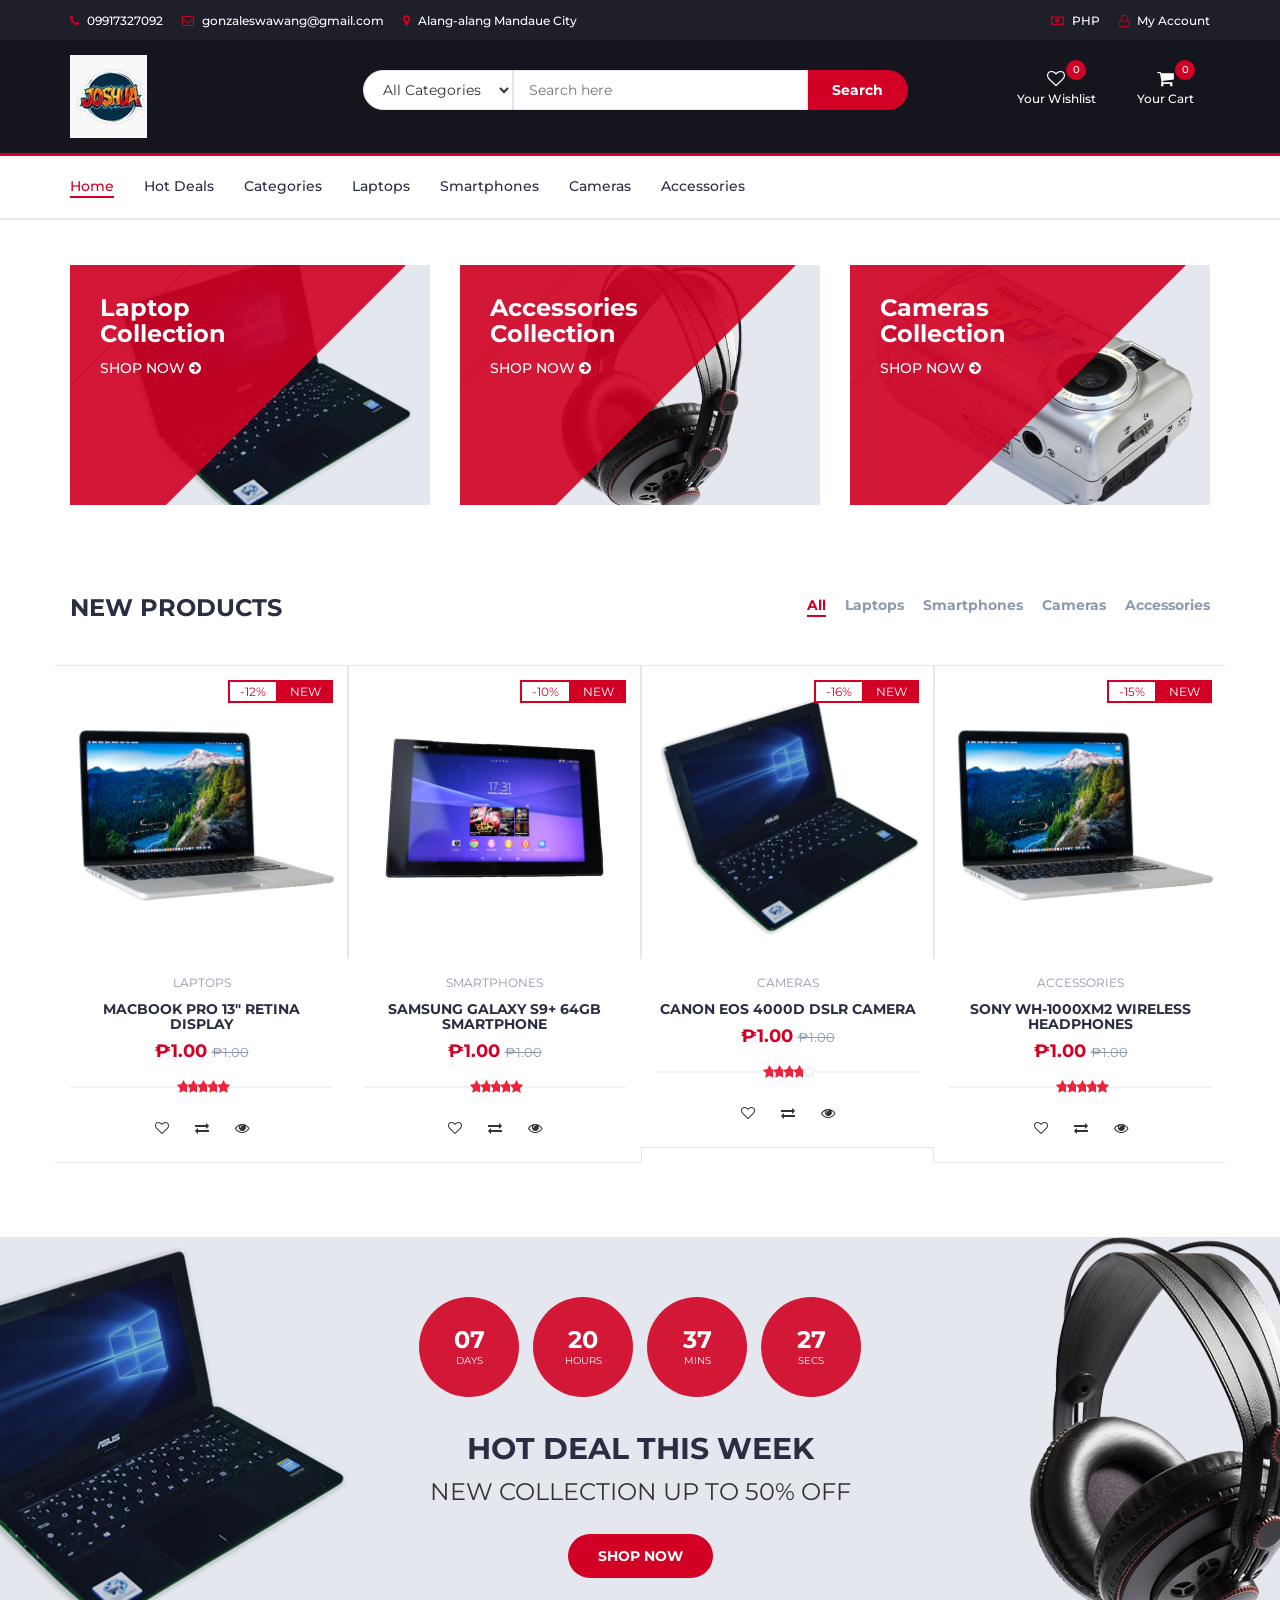
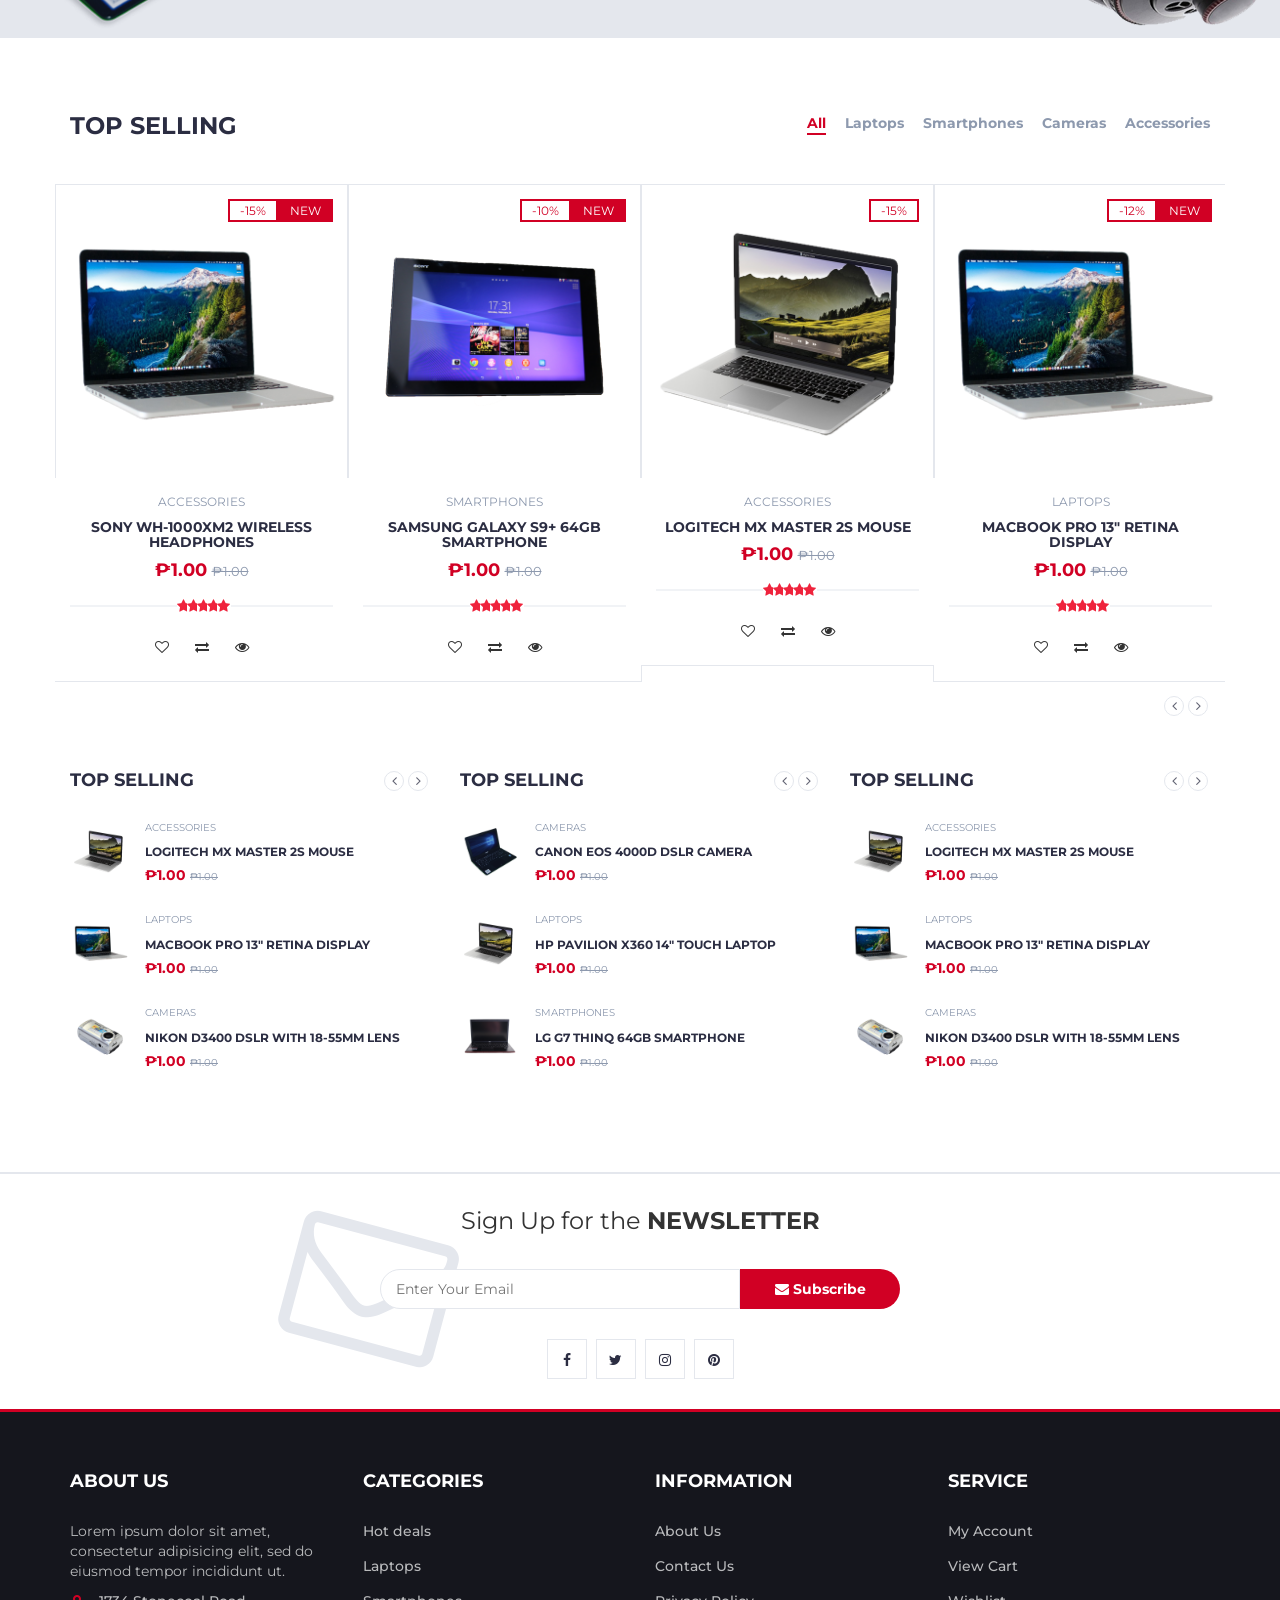
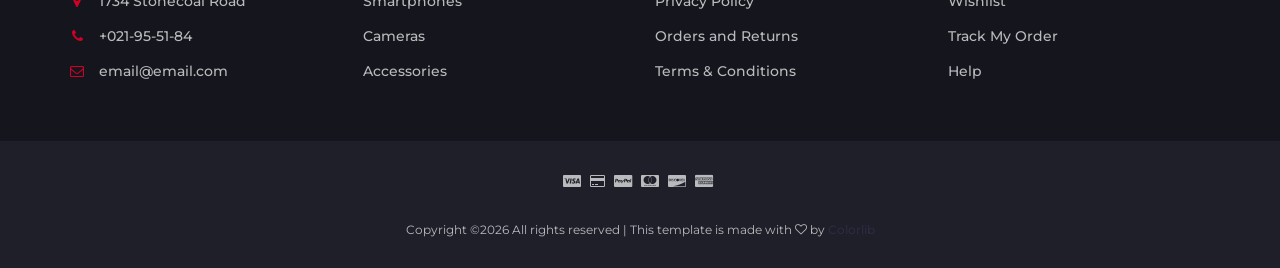
==== commit 88db2c05: "Update contact information in index.html" ====
--- a/index.html
+++ b/index.html
@@ -35,8 +35,8 @@
 			<div id="top-header">
 				<div class="container">
 					<ul class="header-links pull-left">
-						<li><a href="tel:+021955184"><i class="fa fa-phone"></i> 09917327092</a></li>
-						<li><a href="mailto:email@email.com"><i class="fa fa-envelope-o"></i> gonzaleswawang@gmail.com</a></li>
+						<li><a href="tel:+09917327092"><i class="fa fa-phone"></i> 09917327092</a></li>
+						<li><a href="gonzaleswawang@gmail.com"><i class="fa fa-envelope-o"></i> gonzaleswawang@gmail.com</a></li>
 						<li><a href="blank.html?page=contact"><i class="fa fa-map-marker"></i> Alang-alang Mandaue City</a></li>
 					</ul>
 					<ul class="header-links pull-right">
@@ -540,4 +540,4 @@
 		<script src="js/app.js"></script>
 
 	</body>
-</html>+</html>
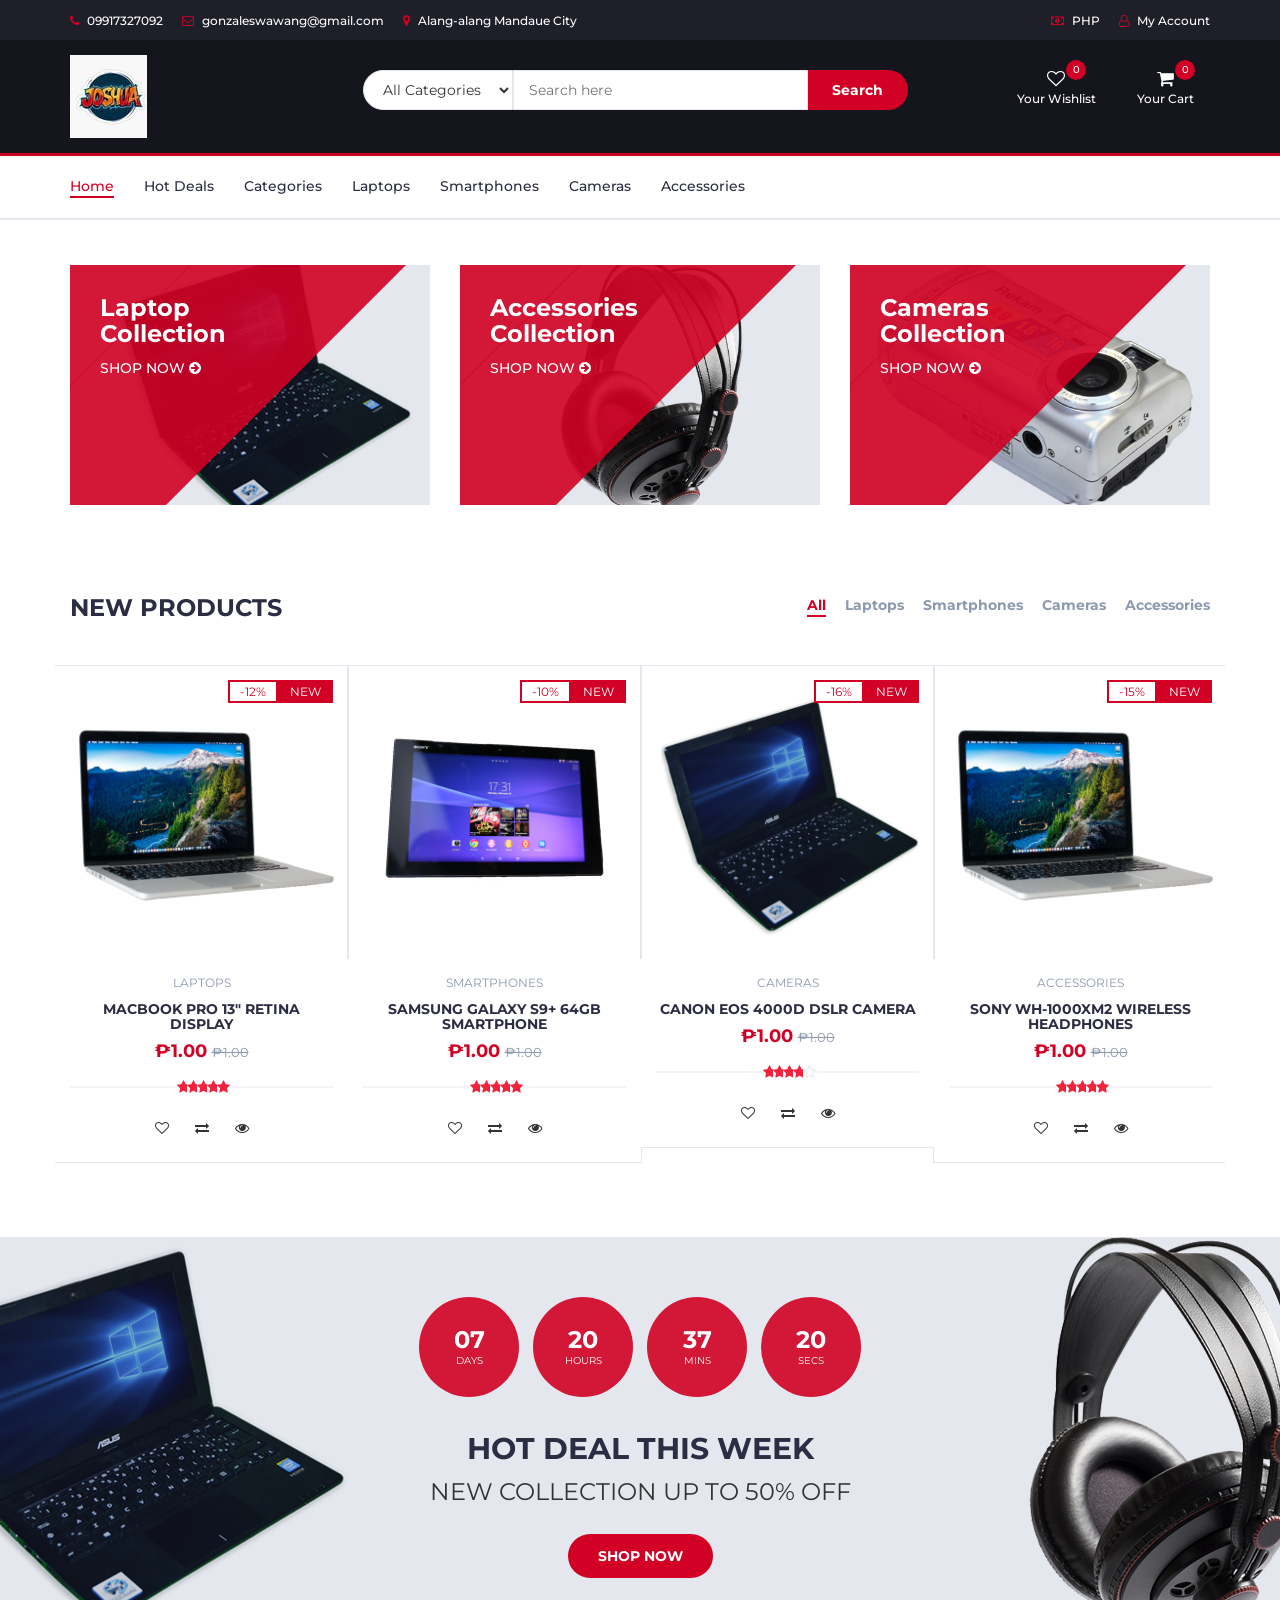
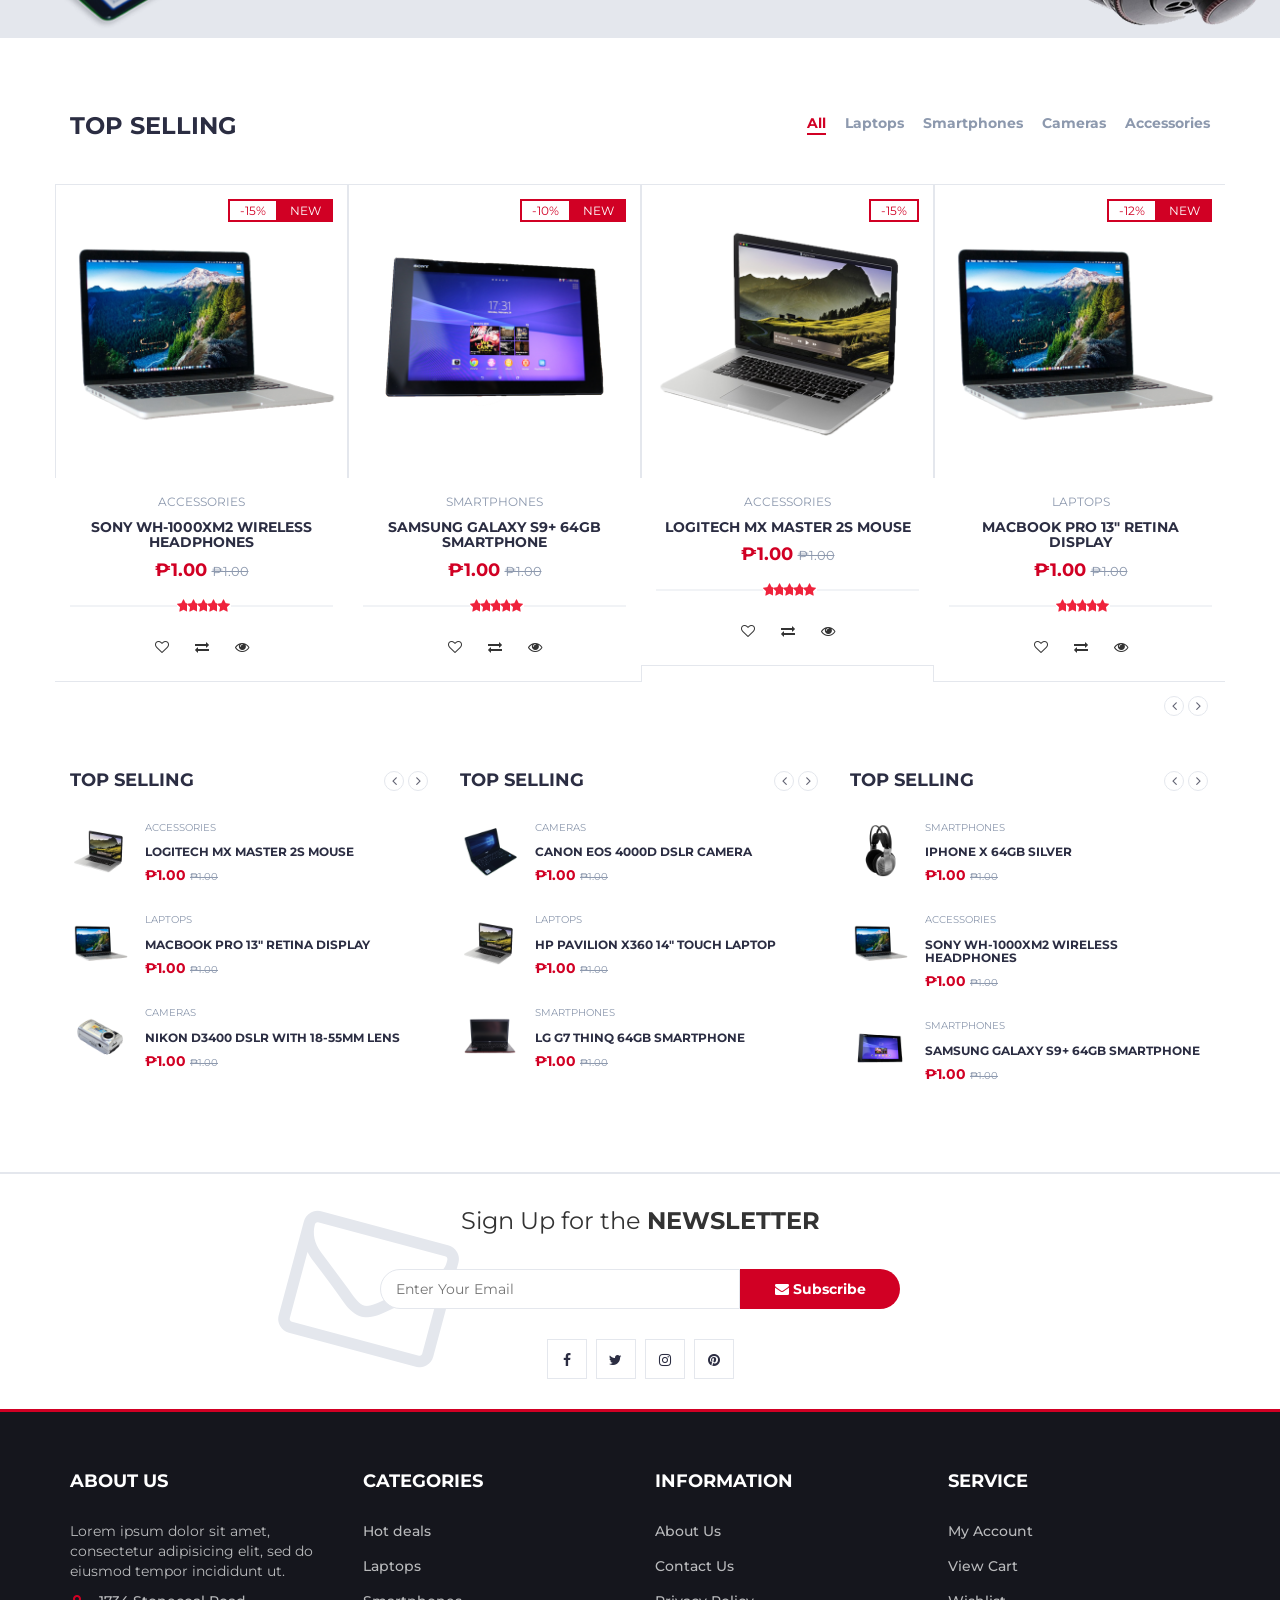
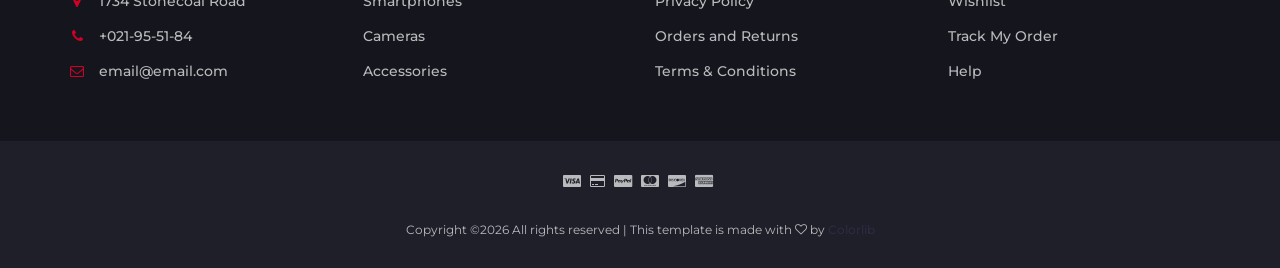
==== commit 077a5c01: "Fix phone link formatting in index.html" ====
--- a/index.html
+++ b/index.html
@@ -35,7 +35,7 @@
 			<div id="top-header">
 				<div class="container">
 					<ul class="header-links pull-left">
-						<li><a href="tel:+09917327092"><i class="fa fa-phone"></i> 09917327092</a></li>
+						<li><a href="tel:09917327092"><i class="fa fa-phone"></i> 09917327092</a></li>
 						<li><a href="gonzaleswawang@gmail.com"><i class="fa fa-envelope-o"></i> gonzaleswawang@gmail.com</a></li>
 						<li><a href="blank.html?page=contact"><i class="fa fa-map-marker"></i> Alang-alang Mandaue City</a></li>
 					</ul>
